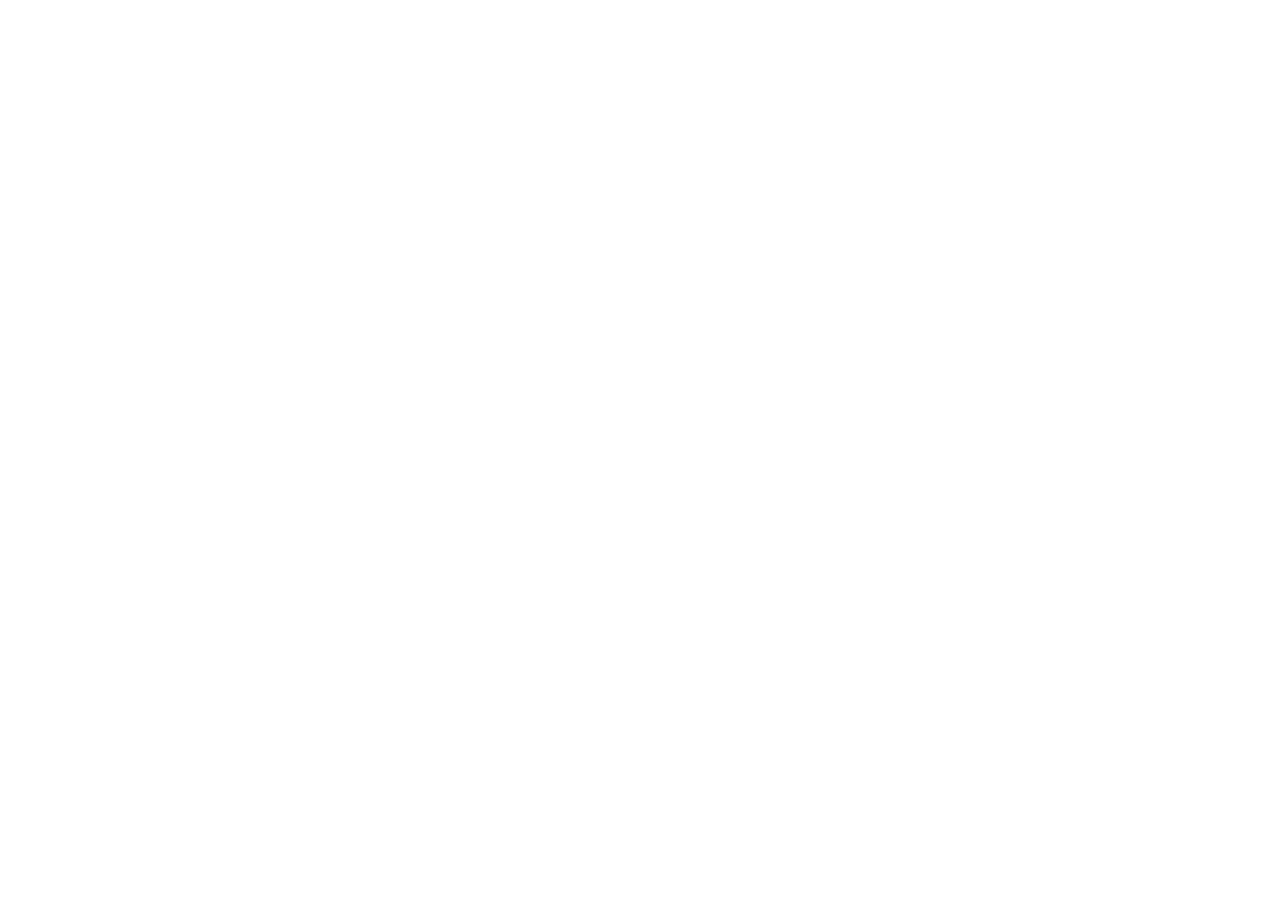
==== index.html @ 2c3f3ed2 "1commit" ====
<!DOCTYPE html>
<html lang="ru">
  <head>
    <meta charset="UTF-8" />
    <meta name="viewport" content="width=device-width, initial-scale=1.0" />
    <title>Закрывающий тег</title>
    <link rel="stylesheet" href="./fonts/fonts.css" />
    <link rel="stylesheet" href="./styles/variables.css" />
    <link rel="stylesheet" href="./styles/globals.css" />
    <link rel="stylesheet" href="./styles/style.css" />
    <link rel="stylesheet" href="./styles/animations.css" />
  </head>
  <body class="page">
    <header class="header"></header>
    <main></main>
    <script src="./scripts/like.js"></script>
  </body>
</html>
---- fonts/fonts.css ----
/* В этом файле вы импортируете все шрифты для сайта. Один из них вариативный и требует особенной настройки */
---- styles/variables.css ----
/* В этом файле будут храниться все значения переменных в исходном состоянии, а так же их изменения в зависимости от ширины устройства */
---- styles/globals.css ----
/* В этом файле уже написаны некоторые базовые стили, которые сбрасывают или преобразуют дефольное браузерное поведение.
Здесь же лежит утилитарный класс visually-hidden на случай, если нужно скрыть какой-то элемент, но оставить доступным для скринридера.
Вы можете изменять этот файл или дополнять. Но скорее всего, вам это не потребуется. */

*,
*::after,
*::before {
  box-sizing: border-box;
}

body {
  margin: 0;
}

h1,
h2,
h3,
h4,
h5,
h6,
p,
ul,
ol,
li {
  margin: 0;
  padding: 0;
}

a {
  color: inherit;
}

button,
input {
  color: currentColor;
  font-family: inherit;
  font-size: inherit;
}

ul,
ol {
  list-style: none;
}

.visually-hidden {
  position: absolute;
  inline-size: 1px;
  block-size: 1px;
  overflow: hidden;
  clip: rect(0 0 0 0);
  clip-path: inset(50%);
  white-space: nowrap;
}
---- styles/style.css ----
/* Здесь вы напишете основную часть стилей страницы.

Будьте внимательны! Для корректной работы скриптов на этом сайте нужно, чтобы в HTML некоторые классы были названы особым образом:
✦ like-icon — для svg-иконки анимированного сердца
✦ card__like-button — для кнопки Like рядом с иконкой
✦ card__icon-button — для кнопки, оборачивающей иконку
✦ card__icon-button — для кнопки, оборачивающей иконку
✦ is-liked — для обозначения состояния лайкнутой иконки в виде сердца
✦ button__text — для обозначения текстового элемента внутри кнопки

*/

.page {
  min-inline-size: 320px;
  min-block-size: 100dvb;
}
---- styles/animations.css ----
/* Опишите в этом файле все keyframes для проекта и стили анимаций иконки Like.

Будьте внимательны! Для корректной работы скриптов на этом сайте нужно, чтобы в HTML некоторые классы были названы особым образом:
✦ like-icon — для svg-иконки анимированного сердца
✦ card__like-button — для кнопки Like рядом с иконкой
✦ card__icon-button — для кнопки, оборачивающей иконку
✦ card__icon-button — для кнопки, оборачивающей иконку
✦ is-liked — для обозначения состояния лайкнутой иконки в виде сердца
✦ button__text — для обозначения текстового элемента внутри кнопки

*/
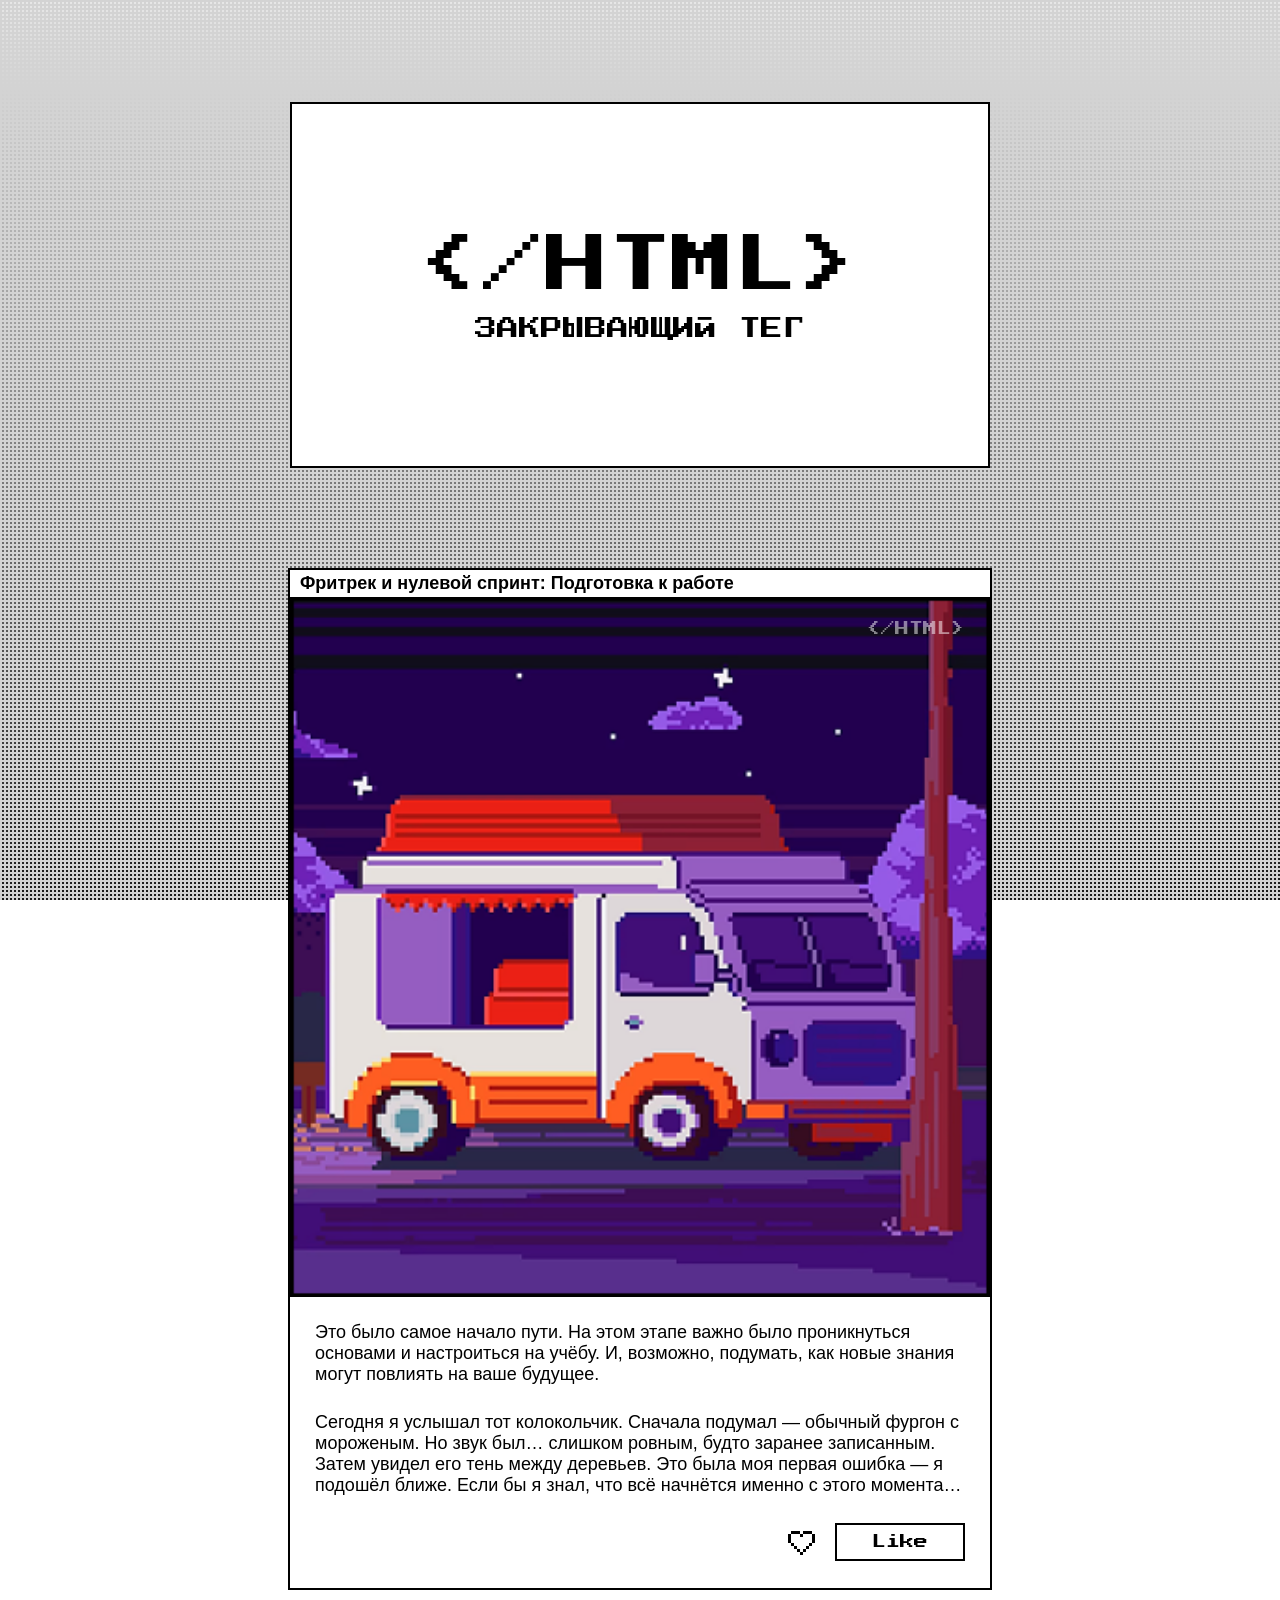
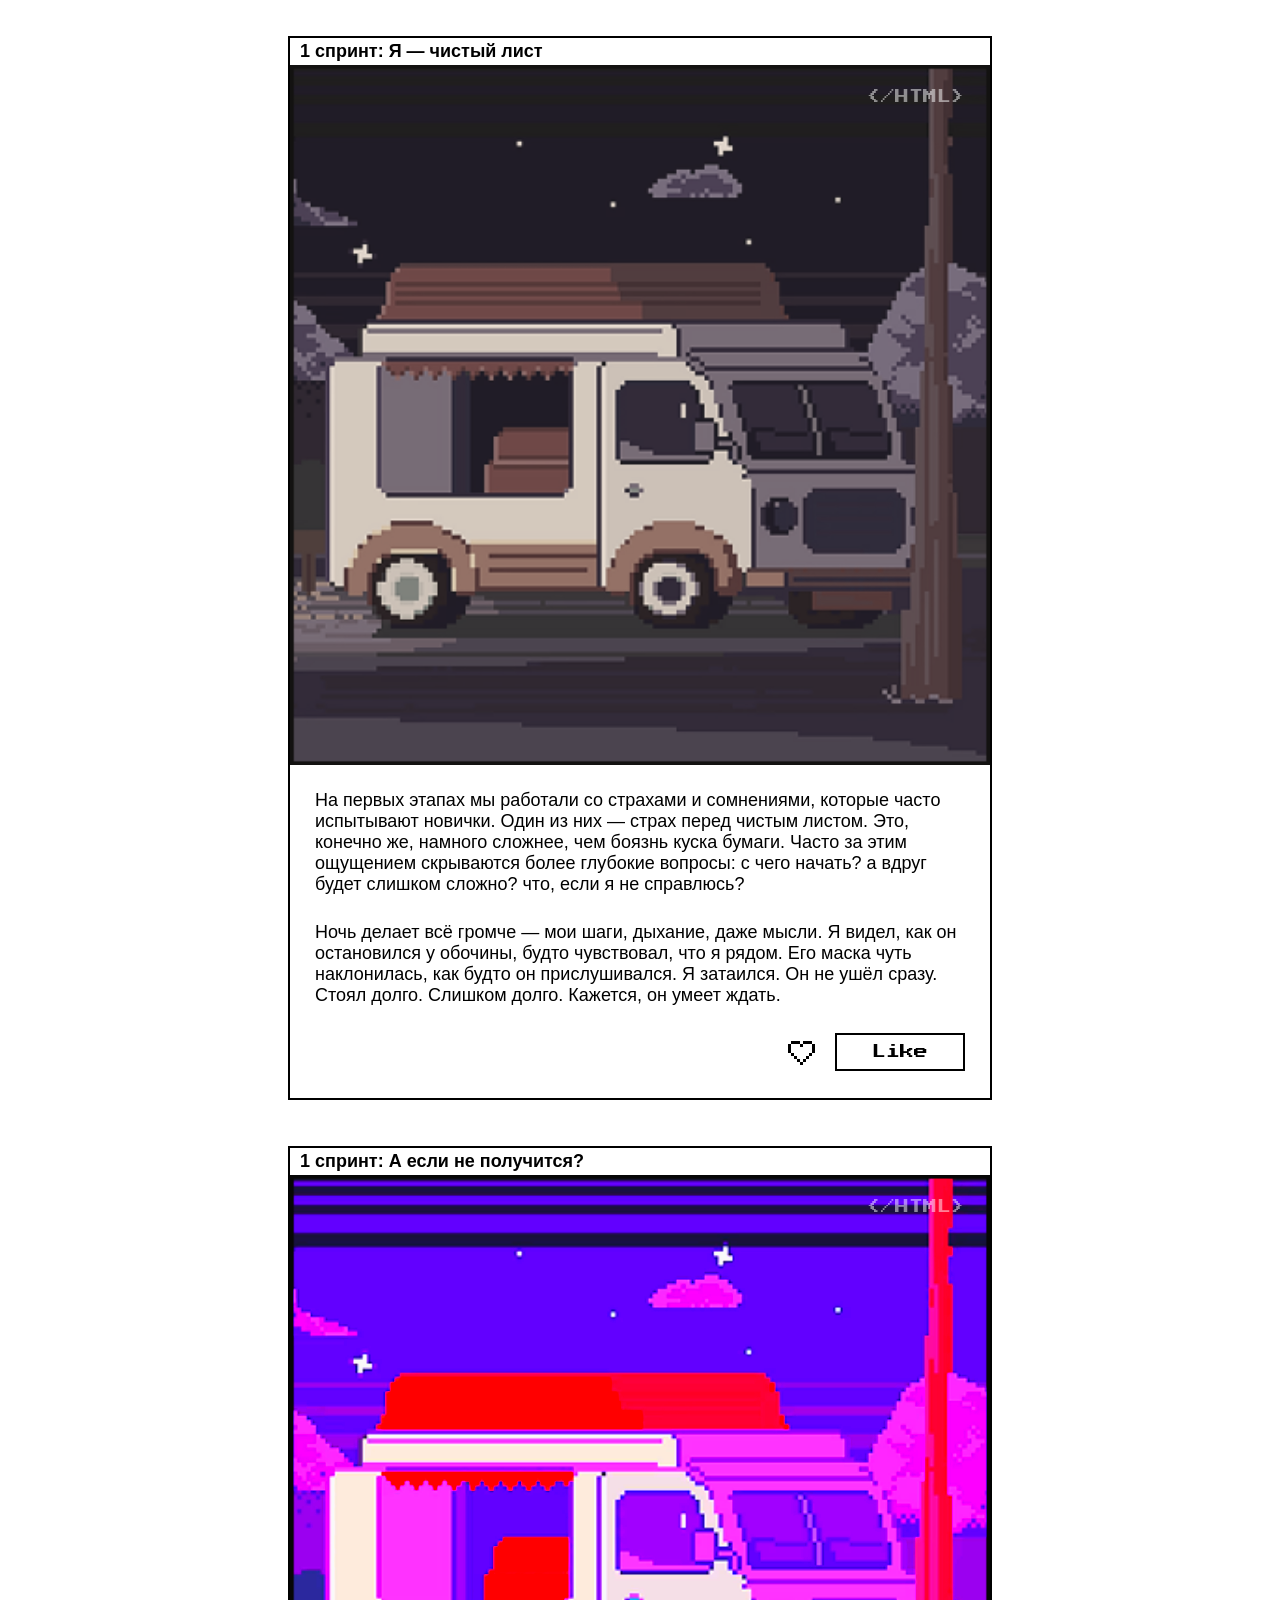
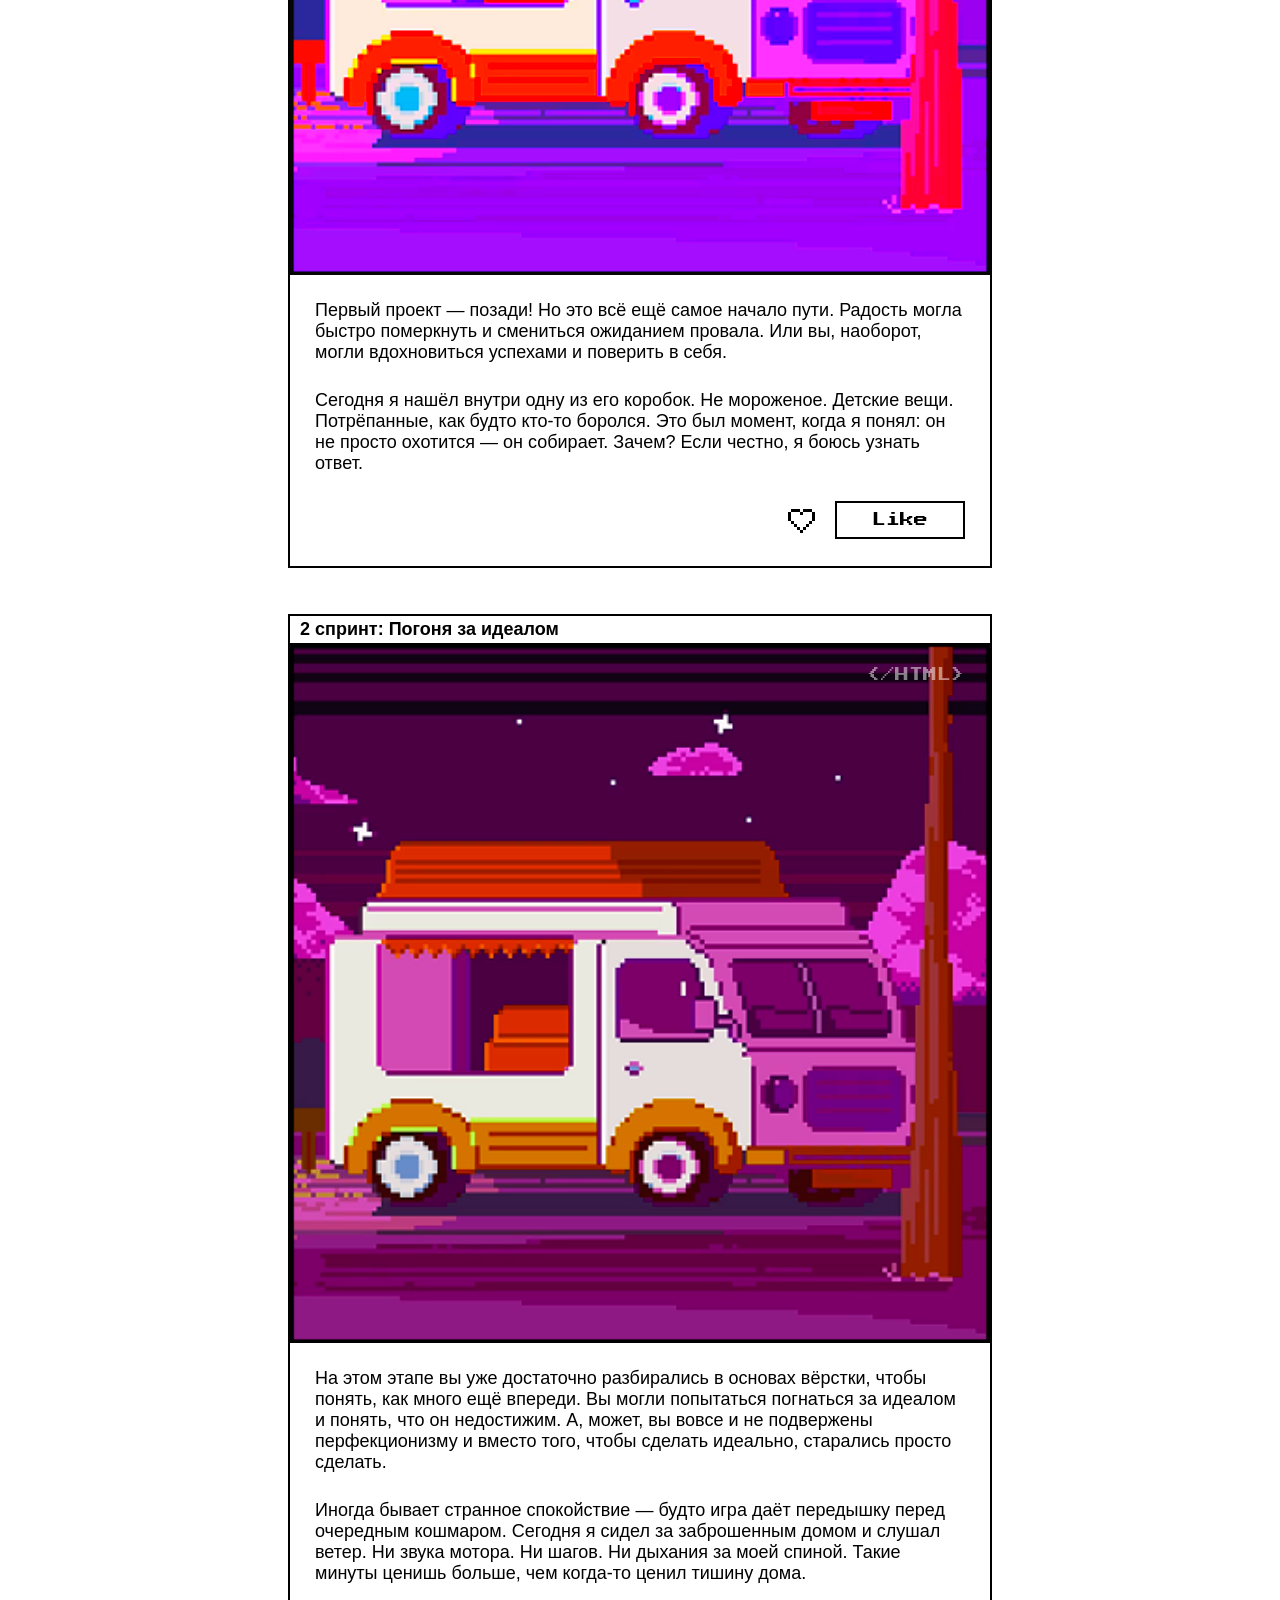
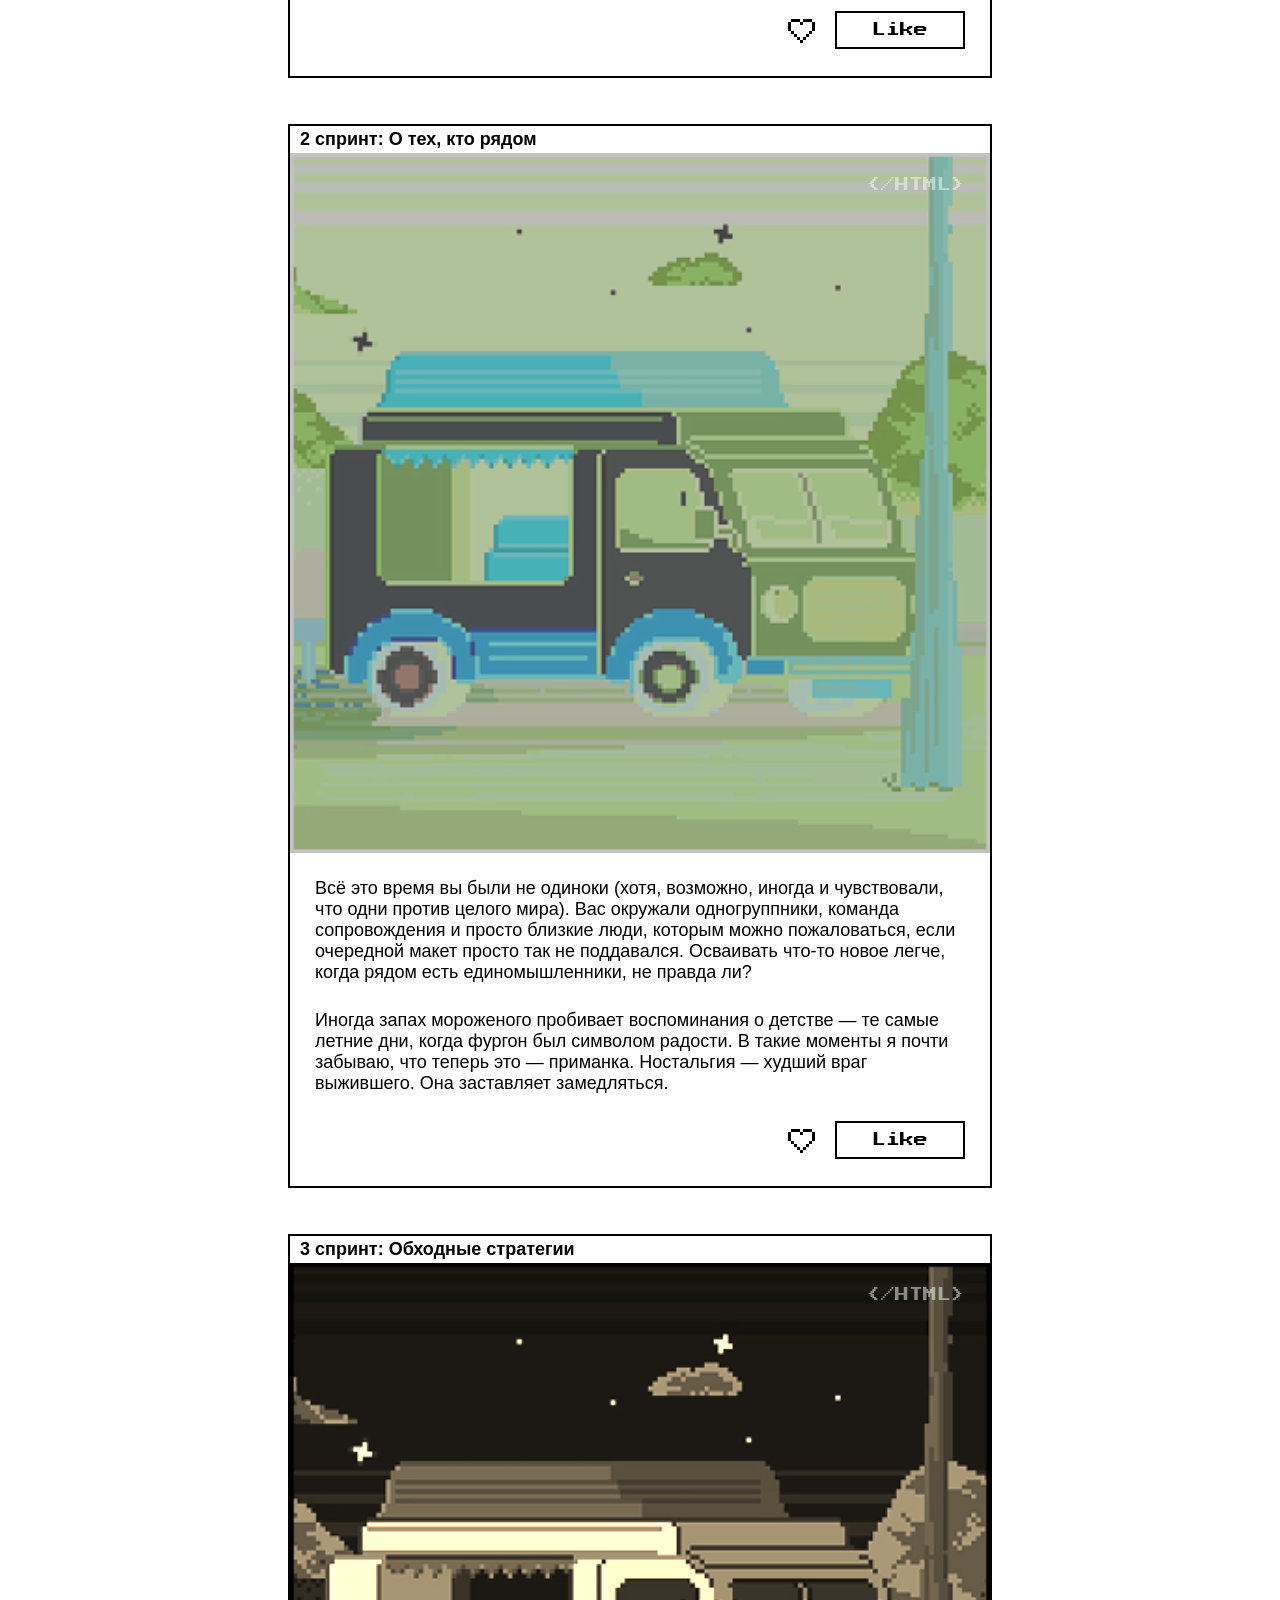
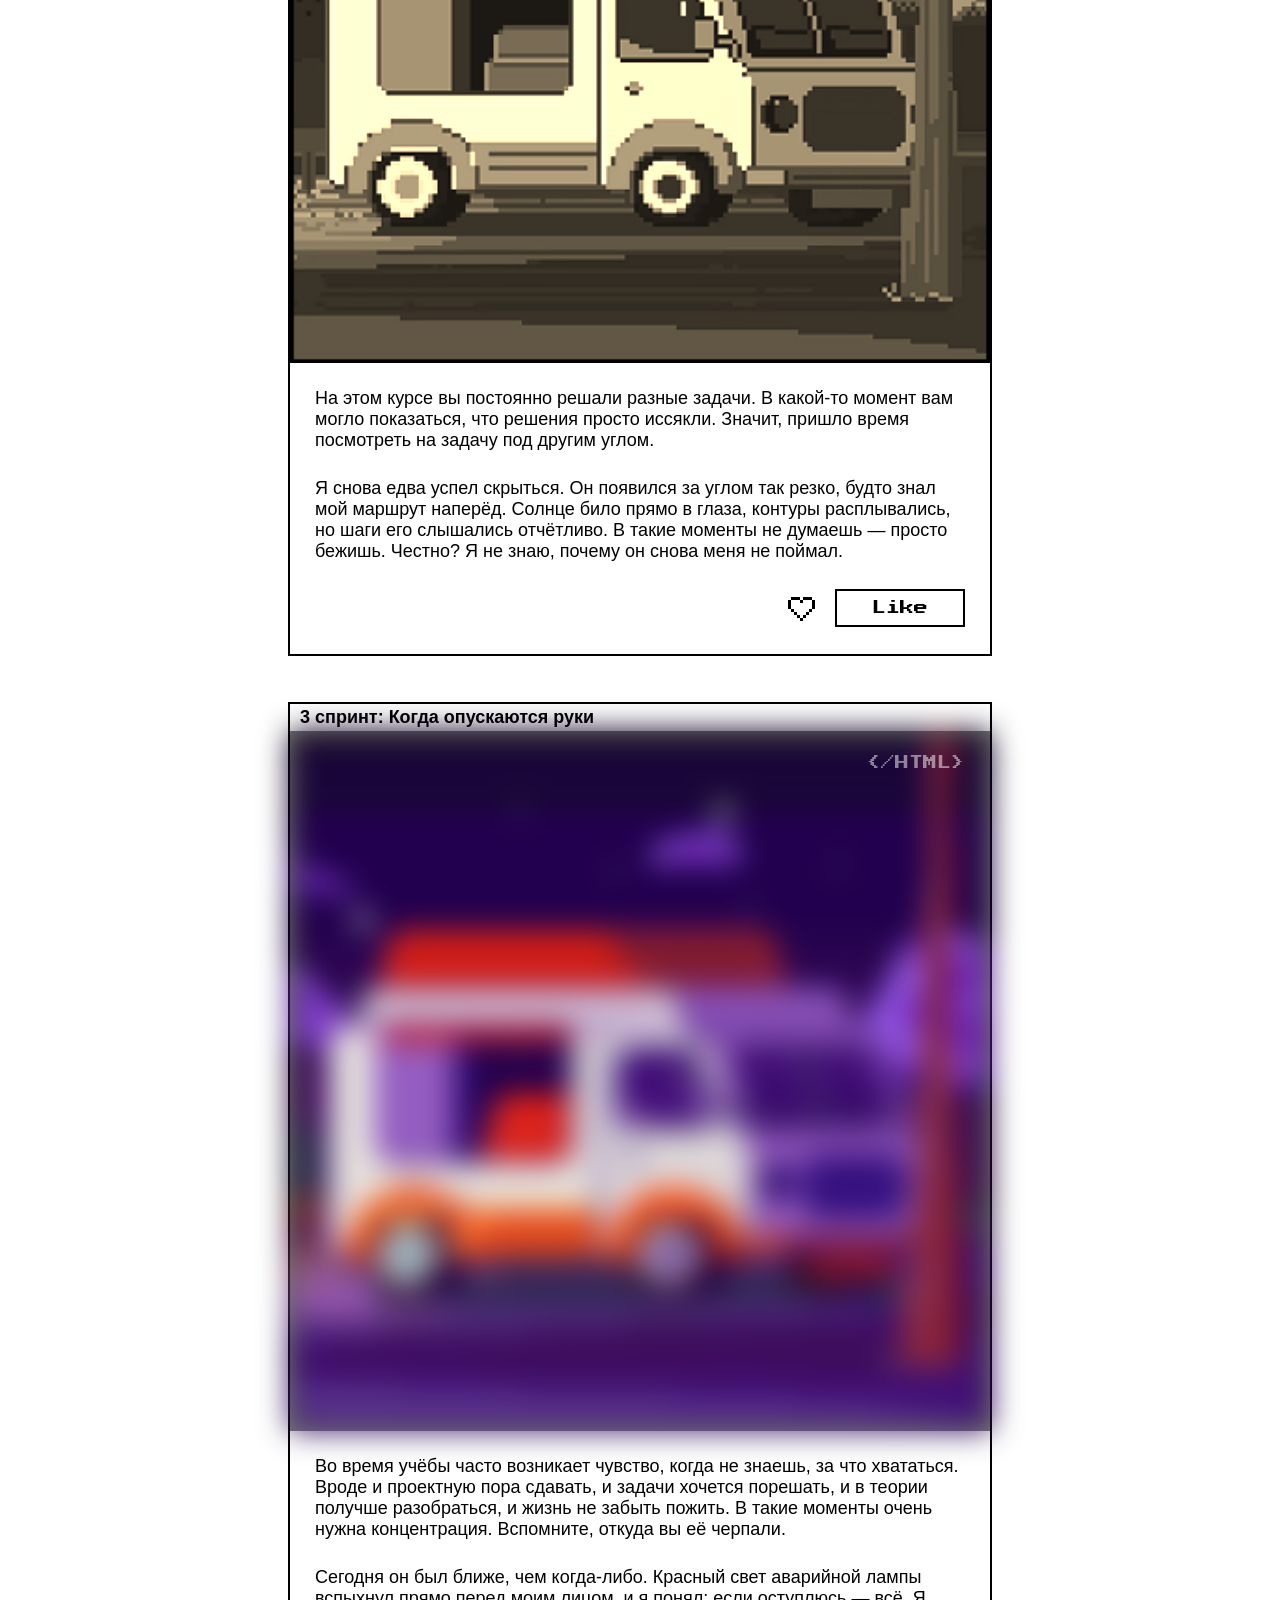
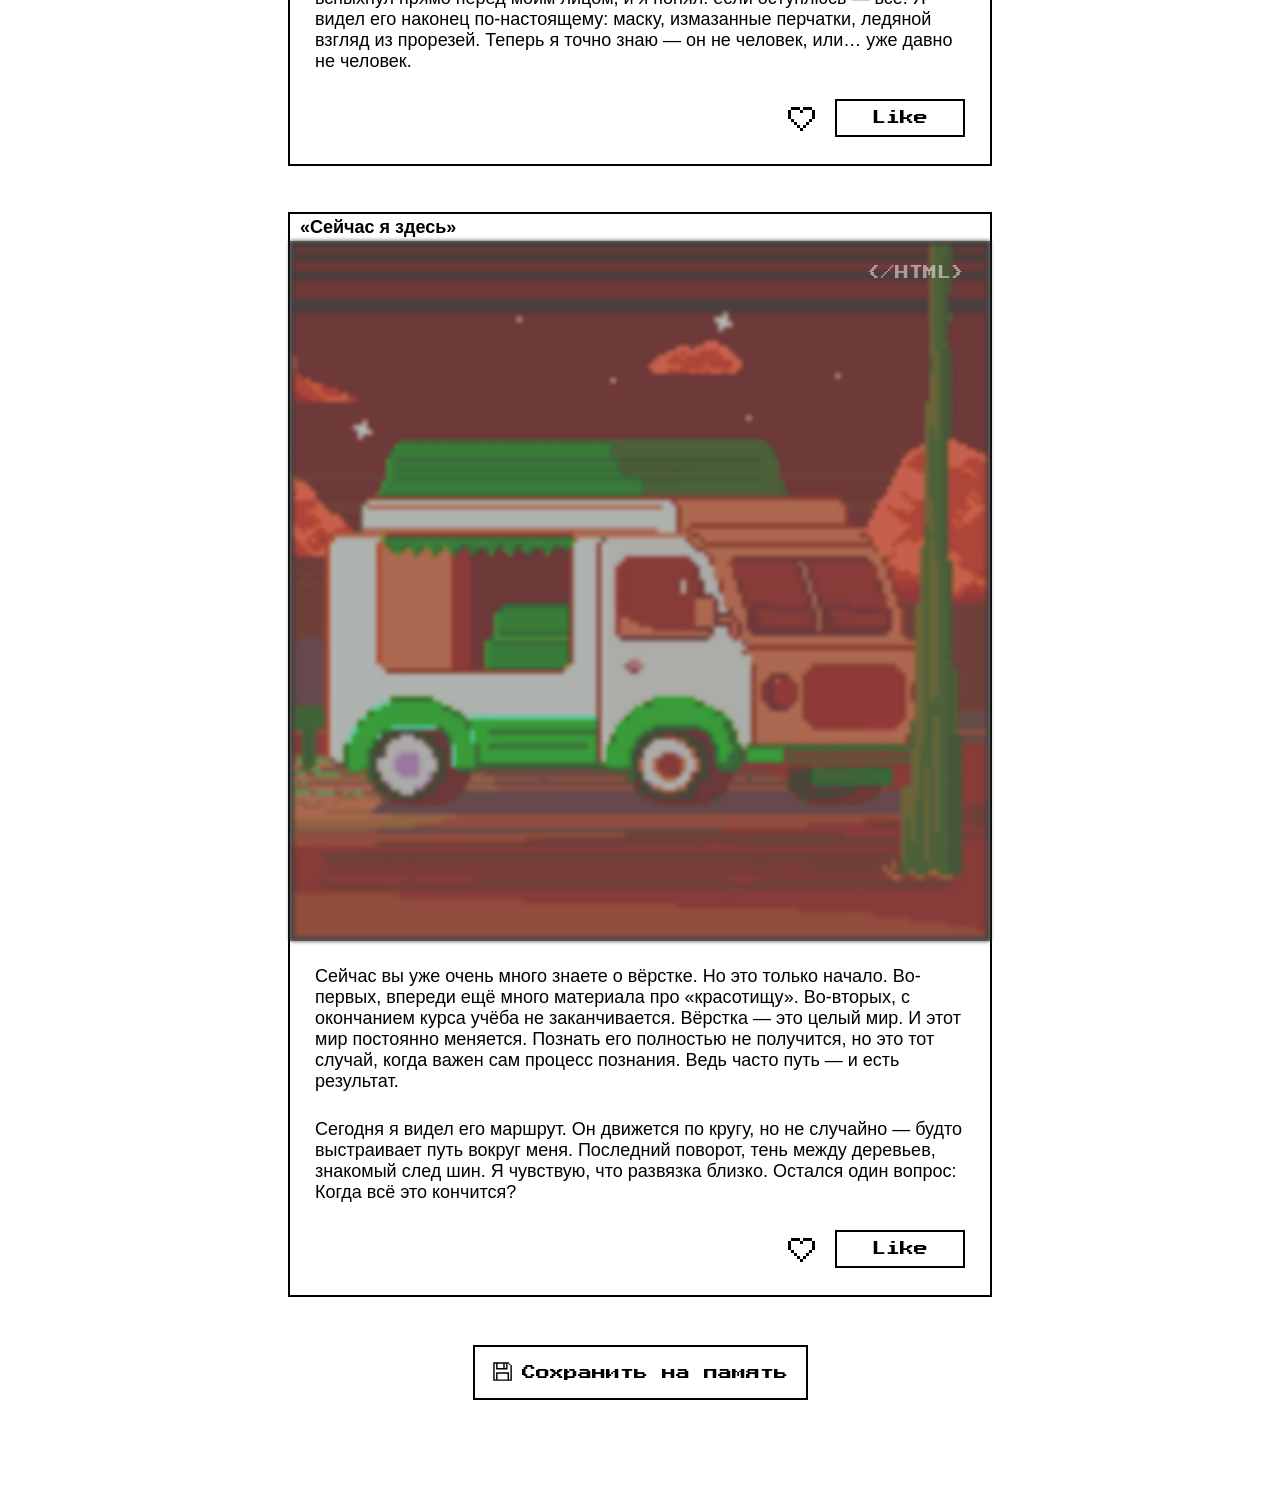
==== commit 0d2028d0: "commit1" ====
--- a/index.html
+++ b/index.html
@@ -9,10 +9,339 @@
     <link rel="stylesheet" href="./styles/globals.css" />
     <link rel="stylesheet" href="./styles/style.css" />
     <link rel="stylesheet" href="./styles/animations.css" />
+    <link rel="icon" href="./images/favicon_image.ico" sizes="any" />
+    <link rel="icon" href="./svg/favicon_image.svg" type="image/svg+xml" />
+    <link rel="mobile-icon" href="./images/favicon_image.png" />
   </head>
   <body class="page">
-    <header class="header"></header>
-    <main></main>
+    <header class="header">
+      <p class="header-logo">&lt;/html&gt;</p>
+      <p class="header-title">закрывающий тег</p>
+    </header>
+    <main>
+     <section class="zero-sprint content__section">
+        <h2 class="card-title">
+          Фритрек и нулевой спринт: Подготовка к работе
+        </h2>
+        <div class="card-image">
+          <span class="card-label">&lt;/HTML&gt;</span>
+          <img class="section__card-image" src="./images/bus.png" alt="zero_picture" loading="lazy" />
+        </div>
+        <div class="card-text">
+          <p class="section__card-paragraph">
+            Это было самое начало пути. На этом этапе важно было проникнуться
+            основами и настроиться на учёбу. И, возможно, подумать, как новые
+            знания могут повлиять на ваше будущее.
+          </p>
+          <p class="section__card-paragraph">
+            Сегодня я услышал тот колокольчик. Сначала подумал — обычный фургон с мороженым. 
+            Но звук был… слишком ровным, будто заранее записанным. Затем увидел его тень между деревьев. 
+            Это была моя первая ошибка — я подошёл ближе. Если бы я знал, что всё начнётся именно с этого момента…
+          </p>
+          <div class="button-container">
+            <button type="button" class="card__icon-button">
+            <svg class="like-icon" width="39" height="36" viewBox="0 0 39 36" fill="none" xmlns="http://www.w3.org/2000/svg">
+              <g class="heart">
+                <path class="contour" d="M12 6H9V9H12V6ZM15 6H12V9H15V6ZM9 9H6V12H9V9ZM9 12H6V15H9V12ZM9 15H6V18H9V15ZM18 6H15V9H18V6ZM12 18H9V21H12V18ZM15 21H12V24H15V21ZM18 24H15V27H18V24ZM27 6H30V9H27V6ZM24 6H27V9H24V6ZM30 9H33V12H30V9ZM30 12H33V15H30V12ZM30 15H33V18H30V15ZM21 6H24V9H21V6ZM27 18H30V21H27V18ZM24 21H27V24H24V21ZM21 24H24V27H21V24ZM21 27H18V30H21V27ZM21 9H18V12H21V9Z" fill="black"/>
+                <path class="main-body" d="M12 9H9V12H12V9ZM15 12H12V15H15V12ZM18 9H15V12H18V9ZM12 15H9V18H12V15ZM15 15H12V18H15V15ZM15 18H12V21H15V18ZM18 12H15V15H18V12ZM18 21H15V24H18V21ZM18 18H15V21H18V18ZM27 9H30V12H27V9ZM24 9H27V12H24V9ZM27 12H30V15H27V12ZM24 12H27V15H24V12ZM21 9H24V12H21V9ZM27 15H30V18H27V15ZM24 15H27V18H24V15ZM24 18H27V21H24V18ZM21 12H24V15H21V12ZM21 21H24V24H21V21ZM21 18H24V21H21V18ZM21 21H18V24H21V21ZM21 24H18V27H21V24Z" fill="#FF0000"/>
+                <path class="core" d="M18 15H15V18H18V15ZM21 15H24V18H21V15ZM21 15H18V18H21V15ZM21 12H18V15H21V12ZM21 18H18V21H21V18Z" fill="white"/>
+              </g>
+              <path class="sparks" d="M36 13H39V16H36V13ZM27 27H30V30H27V27ZM18 33H21V36H18V33ZM9 27H12V30H9V27ZM24 0H27V3H24V0ZM33 3H36V6H33V3ZM3 3H6V6H3V3ZM12 0H15V3H12V0ZM0 13H3V16H0V13Z" fill="#FF0000"/>
+            </svg>
+            </button>
+            <button type="button" class="card__like-button animated-button">
+              <span class="button__text">Like</span>
+            </button>
+          </div>
+        </div>
+      </section>
+
+      <section class="one-sprint content__section">
+        <h2 class="card-title">
+          1 спринт: Я — чистый лист
+        </h2>
+        <div class="card-image">
+          <span class="card-label">&lt;/HTML&gt;</span>
+          <img class="section__card-image first-picture" src="./images/bus.png" alt="zero_picture" loading="lazy" />
+        </div>
+        <div class="card-text">
+          <p class="section__card-paragraph">
+            На первых этапах мы работали со страхами и сомнениями, которые часто испытывают новички.
+            Один из них — страх перед чистым листом. Это, конечно же, намного сложнее, чем боязнь куска бумаги. 
+            Часто за этим ощущением скрываются более глубокие вопросы: с чего начать? а вдруг будет слишком сложно? что, 
+            если я не справлюсь?
+          </p>
+          <p class="section__card-paragraph">
+            Ночь делает всё громче — мои шаги, дыхание, даже мысли. Я видел, как он остановился у обочины, 
+            будто чувствовал, что я рядом. Его маска чуть наклонилась, как будто он прислушивался. Я затаился. 
+            Он не ушёл сразу. Стоял долго. Слишком долго. Кажется, он умеет ждать.
+          </p>
+          <div class="button-container">
+            <button type="button" class="card__icon-button">
+            <svg class="like-icon" width="39" height="36" viewBox="0 0 39 36" fill="none" xmlns="http://www.w3.org/2000/svg">
+              <g class="heart">
+                <path class="contour" d="M12 6H9V9H12V6ZM15 6H12V9H15V6ZM9 9H6V12H9V9ZM9 12H6V15H9V12ZM9 15H6V18H9V15ZM18 6H15V9H18V6ZM12 18H9V21H12V18ZM15 21H12V24H15V21ZM18 24H15V27H18V24ZM27 6H30V9H27V6ZM24 6H27V9H24V6ZM30 9H33V12H30V9ZM30 12H33V15H30V12ZM30 15H33V18H30V15ZM21 6H24V9H21V6ZM27 18H30V21H27V18ZM24 21H27V24H24V21ZM21 24H24V27H21V24ZM21 27H18V30H21V27ZM21 9H18V12H21V9Z" fill="black"/>
+                <path class="main-body" d="M12 9H9V12H12V9ZM15 12H12V15H15V12ZM18 9H15V12H18V9ZM12 15H9V18H12V15ZM15 15H12V18H15V15ZM15 18H12V21H15V18ZM18 12H15V15H18V12ZM18 21H15V24H18V21ZM18 18H15V21H18V18ZM27 9H30V12H27V9ZM24 9H27V12H24V9ZM27 12H30V15H27V12ZM24 12H27V15H24V12ZM21 9H24V12H21V9ZM27 15H30V18H27V15ZM24 15H27V18H24V15ZM24 18H27V21H24V18ZM21 12H24V15H21V12ZM21 21H24V24H21V21ZM21 18H24V21H21V18ZM21 21H18V24H21V21ZM21 24H18V27H21V24Z" fill="#FF0000"/>
+                <path class="core" d="M18 15H15V18H18V15ZM21 15H24V18H21V15ZM21 15H18V18H21V15ZM21 12H18V15H21V12ZM21 18H18V21H21V18Z" fill="white"/>
+              </g>
+              <path class="sparks" d="M36 13H39V16H36V13ZM27 27H30V30H27V27ZM18 33H21V36H18V33ZM9 27H12V30H9V27ZM24 0H27V3H24V0ZM33 3H36V6H33V3ZM3 3H6V6H3V3ZM12 0H15V3H12V0ZM0 13H3V16H0V13Z" fill="#FF0000"/>
+            </svg>
+            </button>
+            <button type="button" class="card__like-button animated-button">
+              <span class="button__text">Like</span>
+            </button>
+          </div>
+        </div>
+      </section>
+
+      <section class="two-sprint content__section">
+        <h2 class="card-title">
+          1 спринт: А если не получится?
+        </h2>
+        <div class="card-image">
+          <span class="card-label">&lt;/HTML&gt;</span>
+          <img class="section__card-image second-picture" src="./images/bus.png" alt="zero_picture" loading="lazy" />
+        </div>
+        <div class="card-text">
+          <p class="section__card-paragraph">
+            Первый проект — позади! Но это всё ещё самое начало пути. Радость могла быстро померкнуть 
+            и смениться ожиданием провала. Или вы, наоборот, могли вдохновиться успехами и поверить в себя.
+          </p>
+          <p class="section__card-paragraph">
+            Сегодня я нашёл внутри одну из его коробок. Не мороженое. Детские вещи. 
+            Потрёпанные, как будто кто-то боролся. Это был момент, когда я понял: он не просто охотится — он собирает. 
+            Зачем? Если честно, я боюсь узнать ответ.
+          </p>
+          <div class="button-container">
+            <button type="button" class="card__icon-button">
+            <svg class="like-icon" width="39" height="36" viewBox="0 0 39 36" fill="none" xmlns="http://www.w3.org/2000/svg">
+              <g class="heart">
+                <path class="contour" d="M12 6H9V9H12V6ZM15 6H12V9H15V6ZM9 9H6V12H9V9ZM9 12H6V15H9V12ZM9 15H6V18H9V15ZM18 6H15V9H18V6ZM12 18H9V21H12V18ZM15 21H12V24H15V21ZM18 24H15V27H18V24ZM27 6H30V9H27V6ZM24 6H27V9H24V6ZM30 9H33V12H30V9ZM30 12H33V15H30V12ZM30 15H33V18H30V15ZM21 6H24V9H21V6ZM27 18H30V21H27V18ZM24 21H27V24H24V21ZM21 24H24V27H21V24ZM21 27H18V30H21V27ZM21 9H18V12H21V9Z" fill="black"/>
+                <path class="main-body" d="M12 9H9V12H12V9ZM15 12H12V15H15V12ZM18 9H15V12H18V9ZM12 15H9V18H12V15ZM15 15H12V18H15V15ZM15 18H12V21H15V18ZM18 12H15V15H18V12ZM18 21H15V24H18V21ZM18 18H15V21H18V18ZM27 9H30V12H27V9ZM24 9H27V12H24V9ZM27 12H30V15H27V12ZM24 12H27V15H24V12ZM21 9H24V12H21V9ZM27 15H30V18H27V15ZM24 15H27V18H24V15ZM24 18H27V21H24V18ZM21 12H24V15H21V12ZM21 21H24V24H21V21ZM21 18H24V21H21V18ZM21 21H18V24H21V21ZM21 24H18V27H21V24Z" fill="#FF0000"/>
+                <path class="core" d="M18 15H15V18H18V15ZM21 15H24V18H21V15ZM21 15H18V18H21V15ZM21 12H18V15H21V12ZM21 18H18V21H21V18Z" fill="white"/>
+              </g>
+              <path class="sparks" d="M36 13H39V16H36V13ZM27 27H30V30H27V27ZM18 33H21V36H18V33ZM9 27H12V30H9V27ZM24 0H27V3H24V0ZM33 3H36V6H33V3ZM3 3H6V6H3V3ZM12 0H15V3H12V0ZM0 13H3V16H0V13Z" fill="#FF0000"/>
+            </svg>
+            </button>
+            <button type="button" class="card__like-button animated-button">
+              <span class="button__text">Like</span>
+            </button>
+          </div>
+        </div>
+      </section>
+
+      <section class="three-sprint content__section">
+        <h2 class="card-title">
+          2 спринт: Погоня за идеалом
+        </h2>
+        <div class="card-image">
+          <span class="card-label">&lt;/HTML&gt;</span>
+          <img class="section__card-image third-picture" src="./images/bus.png" alt="zero_picture" loading="lazy" />
+        </div>
+        <div class="card-text">
+          <p class="section__card-paragraph">
+            На этом этапе вы уже достаточно разбирались в основах вёрстки, чтобы понять, как много ещё впереди. 
+            Вы могли попытаться погнаться за идеалом и понять, что он недостижим. А, может, вы вовсе и не подвержены 
+            перфекционизму и вместо того, чтобы сделать идеально, старались просто сделать.
+          </p>
+          <p class="section__card-paragraph">
+            Иногда бывает странное спокойствие — будто игра даёт передышку перед очередным кошмаром. 
+            Сегодня я сидел за заброшенным домом и слушал ветер. Ни звука мотора. Ни шагов. Ни дыхания за моей спиной. 
+            Такие минуты ценишь больше, чем когда-то ценил тишину дома.
+          </p>
+          <div class="button-container">
+            <button type="button" class="card__icon-button">
+            <svg class="like-icon" width="39" height="36" viewBox="0 0 39 36" fill="none" xmlns="http://www.w3.org/2000/svg">
+              <g class="heart">
+                <path class="contour" d="M12 6H9V9H12V6ZM15 6H12V9H15V6ZM9 9H6V12H9V9ZM9 12H6V15H9V12ZM9 15H6V18H9V15ZM18 6H15V9H18V6ZM12 18H9V21H12V18ZM15 21H12V24H15V21ZM18 24H15V27H18V24ZM27 6H30V9H27V6ZM24 6H27V9H24V6ZM30 9H33V12H30V9ZM30 12H33V15H30V12ZM30 15H33V18H30V15ZM21 6H24V9H21V6ZM27 18H30V21H27V18ZM24 21H27V24H24V21ZM21 24H24V27H21V24ZM21 27H18V30H21V27ZM21 9H18V12H21V9Z" fill="black"/>
+                <path class="main-body" d="M12 9H9V12H12V9ZM15 12H12V15H15V12ZM18 9H15V12H18V9ZM12 15H9V18H12V15ZM15 15H12V18H15V15ZM15 18H12V21H15V18ZM18 12H15V15H18V12ZM18 21H15V24H18V21ZM18 18H15V21H18V18ZM27 9H30V12H27V9ZM24 9H27V12H24V9ZM27 12H30V15H27V12ZM24 12H27V15H24V12ZM21 9H24V12H21V9ZM27 15H30V18H27V15ZM24 15H27V18H24V15ZM24 18H27V21H24V18ZM21 12H24V15H21V12ZM21 21H24V24H21V21ZM21 18H24V21H21V18ZM21 21H18V24H21V21ZM21 24H18V27H21V24Z" fill="#FF0000"/>
+                <path class="core" d="M18 15H15V18H18V15ZM21 15H24V18H21V15ZM21 15H18V18H21V15ZM21 12H18V15H21V12ZM21 18H18V21H21V18Z" fill="white"/>
+              </g>
+              <path class="sparks" d="M36 13H39V16H36V13ZM27 27H30V30H27V27ZM18 33H21V36H18V33ZM9 27H12V30H9V27ZM24 0H27V3H24V0ZM33 3H36V6H33V3ZM3 3H6V6H3V3ZM12 0H15V3H12V0ZM0 13H3V16H0V13Z" fill="#FF0000"/>
+            </svg>
+            </button>
+            <button type="button" class="card__like-button animated-button">
+              <span class="button__text">Like</span>
+            </button>
+          </div>
+        </div>
+      </section>
+
+      <section class="four-sprint content__section">
+        <h2 class="card-title">
+          2 спринт: О тех, кто рядом
+        </h2>
+        <div class="card-image">
+          <span class="card-label">&lt;/HTML&gt;</span>
+          <img class="section__card-image fourth-picture" src="./images/bus.png" alt="zero_picture" loading="lazy" />
+        </div>
+        <div class="card-text">
+          <p class="section__card-paragraph">
+            Всё это время вы были не одиноки (хотя, возможно, иногда и чувствовали, что одни против целого мира). 
+            Вас окружали одногруппники, команда сопровождения и просто близкие люди, которым можно пожаловаться, 
+            если очередной макет просто так не поддавался. Осваивать что-то новое легче, когда рядом есть 
+            единомышленники, не правда ли?
+          </p>
+          <p class="section__card-paragraph">
+            Иногда запах мороженого пробивает воспоминания о детстве — те самые летние дни, когда фургон 
+            был символом радости. В такие моменты я почти забываю, что теперь это — приманка. Ностальгия — худший 
+            враг выжившего. Она заставляет замедляться.
+          </p>
+          <div class="button-container">
+            <button type="button" class="card__icon-button">
+            <svg class="like-icon" width="39" height="36" viewBox="0 0 39 36" fill="none" xmlns="http://www.w3.org/2000/svg">
+              <g class="heart">
+                <path class="contour" d="M12 6H9V9H12V6ZM15 6H12V9H15V6ZM9 9H6V12H9V9ZM9 12H6V15H9V12ZM9 15H6V18H9V15ZM18 6H15V9H18V6ZM12 18H9V21H12V18ZM15 21H12V24H15V21ZM18 24H15V27H18V24ZM27 6H30V9H27V6ZM24 6H27V9H24V6ZM30 9H33V12H30V9ZM30 12H33V15H30V12ZM30 15H33V18H30V15ZM21 6H24V9H21V6ZM27 18H30V21H27V18ZM24 21H27V24H24V21ZM21 24H24V27H21V24ZM21 27H18V30H21V27ZM21 9H18V12H21V9Z" fill="black"/>
+                <path class="main-body" d="M12 9H9V12H12V9ZM15 12H12V15H15V12ZM18 9H15V12H18V9ZM12 15H9V18H12V15ZM15 15H12V18H15V15ZM15 18H12V21H15V18ZM18 12H15V15H18V12ZM18 21H15V24H18V21ZM18 18H15V21H18V18ZM27 9H30V12H27V9ZM24 9H27V12H24V9ZM27 12H30V15H27V12ZM24 12H27V15H24V12ZM21 9H24V12H21V9ZM27 15H30V18H27V15ZM24 15H27V18H24V15ZM24 18H27V21H24V18ZM21 12H24V15H21V12ZM21 21H24V24H21V21ZM21 18H24V21H21V18ZM21 21H18V24H21V21ZM21 24H18V27H21V24Z" fill="#FF0000"/>
+                <path class="core" d="M18 15H15V18H18V15ZM21 15H24V18H21V15ZM21 15H18V18H21V15ZM21 12H18V15H21V12ZM21 18H18V21H21V18Z" fill="white"/>
+              </g>
+              <path class="sparks" d="M36 13H39V16H36V13ZM27 27H30V30H27V27ZM18 33H21V36H18V33ZM9 27H12V30H9V27ZM24 0H27V3H24V0ZM33 3H36V6H33V3ZM3 3H6V6H3V3ZM12 0H15V3H12V0ZM0 13H3V16H0V13Z" fill="#FF0000"/>
+            </svg>
+            </button>
+            <button type="button" class="card__like-button animated-button">
+              <span class="button__text">Like</span>
+            </button>
+          </div>
+        </div>
+      </section>
+
+      <section class="five-sprint content__section">
+        <h2 class="card-title">
+          3 спринт: Обходные стратегии
+        </h2>
+        <div class="card-image">
+          <span class="card-label">&lt;/HTML&gt;</span>
+          <img class="section__card-image fifth-picture" src="./images/bus.png" alt="zero_picture" loading="lazy" />
+        </div>
+        <div class="card-text">
+          <p class="section__card-paragraph">
+            На этом курсе вы постоянно решали разные задачи. 
+            В какой-то момент вам могло показаться, что решения просто иссякли. 
+            Значит, пришло время посмотреть на задачу под другим углом.
+          </p>
+          <p class="section__card-paragraph">
+            Я снова едва успел скрыться. Он появился за углом так резко, будто знал мой маршрут наперёд. 
+            Солнце било прямо в глаза, контуры расплывались, но шаги его слышались отчётливо. В такие моменты не думаешь — 
+            просто бежишь. 
+            Честно? Я не знаю, почему он снова меня не поймал.
+          </p>
+          <div class="button-container">
+            <button type="button" class="card__icon-button">
+            <svg class="like-icon" width="39" height="36" viewBox="0 0 39 36" fill="none" xmlns="http://www.w3.org/2000/svg">
+              <g class="heart">
+                <path class="contour" d="M12 6H9V9H12V6ZM15 6H12V9H15V6ZM9 9H6V12H9V9ZM9 12H6V15H9V12ZM9 15H6V18H9V15ZM18 6H15V9H18V6ZM12 18H9V21H12V18ZM15 21H12V24H15V21ZM18 24H15V27H18V24ZM27 6H30V9H27V6ZM24 6H27V9H24V6ZM30 9H33V12H30V9ZM30 12H33V15H30V12ZM30 15H33V18H30V15ZM21 6H24V9H21V6ZM27 18H30V21H27V18ZM24 21H27V24H24V21ZM21 24H24V27H21V24ZM21 27H18V30H21V27ZM21 9H18V12H21V9Z" fill="black"/>
+                <path class="main-body" d="M12 9H9V12H12V9ZM15 12H12V15H15V12ZM18 9H15V12H18V9ZM12 15H9V18H12V15ZM15 15H12V18H15V15ZM15 18H12V21H15V18ZM18 12H15V15H18V12ZM18 21H15V24H18V21ZM18 18H15V21H18V18ZM27 9H30V12H27V9ZM24 9H27V12H24V9ZM27 12H30V15H27V12ZM24 12H27V15H24V12ZM21 9H24V12H21V9ZM27 15H30V18H27V15ZM24 15H27V18H24V15ZM24 18H27V21H24V18ZM21 12H24V15H21V12ZM21 21H24V24H21V21ZM21 18H24V21H21V18ZM21 21H18V24H21V21ZM21 24H18V27H21V24Z" fill="#FF0000"/>
+                <path class="core" d="M18 15H15V18H18V15ZM21 15H24V18H21V15ZM21 15H18V18H21V15ZM21 12H18V15H21V12ZM21 18H18V21H21V18Z" fill="white"/>
+              </g>
+              <path class="sparks" d="M36 13H39V16H36V13ZM27 27H30V30H27V27ZM18 33H21V36H18V33ZM9 27H12V30H9V27ZM24 0H27V3H24V0ZM33 3H36V6H33V3ZM3 3H6V6H3V3ZM12 0H15V3H12V0ZM0 13H3V16H0V13Z" fill="#FF0000"/>
+            </svg>
+            </button>
+            <button type="button" class="card__like-button animated-button">
+              <span class="button__text">Like</span>
+            </button>
+          </div>
+        </div>
+      </section>
+
+      <section class="six-sprint content__section">
+        <h2 class="card-title">
+          3 спринт: Когда опускаются руки
+        </h2>
+        <div class="card-image">
+          <span class="card-label">&lt;/HTML&gt;</span>
+          <img class="section__card-image sixth-picture" src="./images/bus.png" alt="zero_picture" loading="lazy" />
+        </div>
+        <div class="card-text">
+          <p class="section__card-paragraph">
+            Во время учёбы часто возникает чувство, когда не знаешь, за что хвататься. 
+            Вроде и проектную пора сдавать, и задачи хочется порешать, и в теории получше разобраться, и жизнь не 
+            забыть пожить. В такие моменты очень нужна концентрация. Вспомните, откуда вы её черпали.
+          </p>
+          <p class="section__card-paragraph">
+            Сегодня он был ближе, чем когда-либо. Красный свет аварийной лампы вспыхнул прямо перед моим лицом, 
+            и я понял: если оступлюсь — всё. Я видел его наконец по-настоящему: маску, измазанные перчатки, ледяной взгляд 
+            из прорезей. 
+            Теперь я точно знаю — он не человек, или… уже давно не человек.
+          </p>
+          <div class="button-container">
+            <button type="button" class="card__icon-button">
+            <svg class="like-icon" width="39" height="36" viewBox="0 0 39 36" fill="none" xmlns="http://www.w3.org/2000/svg">
+              <g class="heart">
+                <path class="contour" d="M12 6H9V9H12V6ZM15 6H12V9H15V6ZM9 9H6V12H9V9ZM9 12H6V15H9V12ZM9 15H6V18H9V15ZM18 6H15V9H18V6ZM12 18H9V21H12V18ZM15 21H12V24H15V21ZM18 24H15V27H18V24ZM27 6H30V9H27V6ZM24 6H27V9H24V6ZM30 9H33V12H30V9ZM30 12H33V15H30V12ZM30 15H33V18H30V15ZM21 6H24V9H21V6ZM27 18H30V21H27V18ZM24 21H27V24H24V21ZM21 24H24V27H21V24ZM21 27H18V30H21V27ZM21 9H18V12H21V9Z" fill="black"/>
+                <path class="main-body" d="M12 9H9V12H12V9ZM15 12H12V15H15V12ZM18 9H15V12H18V9ZM12 15H9V18H12V15ZM15 15H12V18H15V15ZM15 18H12V21H15V18ZM18 12H15V15H18V12ZM18 21H15V24H18V21ZM18 18H15V21H18V18ZM27 9H30V12H27V9ZM24 9H27V12H24V9ZM27 12H30V15H27V12ZM24 12H27V15H24V12ZM21 9H24V12H21V9ZM27 15H30V18H27V15ZM24 15H27V18H24V15ZM24 18H27V21H24V18ZM21 12H24V15H21V12ZM21 21H24V24H21V21ZM21 18H24V21H21V18ZM21 21H18V24H21V21ZM21 24H18V27H21V24Z" fill="#FF0000"/>
+                <path class="core" d="M18 15H15V18H18V15ZM21 15H24V18H21V15ZM21 15H18V18H21V15ZM21 12H18V15H21V12ZM21 18H18V21H21V18Z" fill="white"/>
+              </g>
+              <path class="sparks" d="M36 13H39V16H36V13ZM27 27H30V30H27V27ZM18 33H21V36H18V33ZM9 27H12V30H9V27ZM24 0H27V3H24V0ZM33 3H36V6H33V3ZM3 3H6V6H3V3ZM12 0H15V3H12V0ZM0 13H3V16H0V13Z" fill="#FF0000"/>
+            </svg>
+            </button>
+            <button type="button" class="card__like-button animated-button">
+              <span class="button__text">Like</span>
+            </button>
+          </div>
+        </div>
+      </section>
+
+      <section class="seven-sprint content__section">
+        <h2 class="card-title">
+          «Сейчас я здесь»
+        </h2>
+        <div class="card-image">
+          <span class="card-label">&lt;/HTML&gt;</span>
+          <img class="section__card-image seventh-picture" src="./images/bus.png" alt="zero_picture" loading="lazy" />
+        </div>
+        <div class="card-text">
+          <p class="section__card-paragraph">
+            Сейчас вы уже очень много знаете о вёрстке. Но это только начало. 
+            Во-первых, впереди ещё много материала про «красотищу». Во-вторых, с окончанием курса учёба не 
+            заканчивается. Вёрстка — это целый мир. И этот мир постоянно меняется. Познать его полностью не получится, 
+            но это тот случай, когда важен сам процесс познания. Ведь часто путь — и есть результат.
+          </p>
+          <p class="section__card-paragraph">
+            Сегодня я видел его маршрут. Он движется по кругу, но не случайно — будто выстраивает путь вокруг меня. 
+            Последний поворот, тень между деревьев, знакомый след шин. Я чувствую, что развязка близко. Остался один 
+            вопрос: Когда всё это кончится?
+          </p>
+          <div class="button-container">
+            <button type="button" class="card__icon-button">
+            <svg class="like-icon" width="39" height="36" viewBox="0 0 39 36" fill="none" xmlns="http://www.w3.org/2000/svg">
+              <g class="heart">
+                <path class="contour" d="M12 6H9V9H12V6ZM15 6H12V9H15V6ZM9 9H6V12H9V9ZM9 12H6V15H9V12ZM9 15H6V18H9V15ZM18 6H15V9H18V6ZM12 18H9V21H12V18ZM15 21H12V24H15V21ZM18 24H15V27H18V24ZM27 6H30V9H27V6ZM24 6H27V9H24V6ZM30 9H33V12H30V9ZM30 12H33V15H30V12ZM30 15H33V18H30V15ZM21 6H24V9H21V6ZM27 18H30V21H27V18ZM24 21H27V24H24V21ZM21 24H24V27H21V24ZM21 27H18V30H21V27ZM21 9H18V12H21V9Z" fill="black"/>
+                <path class="main-body" d="M12 9H9V12H12V9ZM15 12H12V15H15V12ZM18 9H15V12H18V9ZM12 15H9V18H12V15ZM15 15H12V18H15V15ZM15 18H12V21H15V18ZM18 12H15V15H18V12ZM18 21H15V24H18V21ZM18 18H15V21H18V18ZM27 9H30V12H27V9ZM24 9H27V12H24V9ZM27 12H30V15H27V12ZM24 12H27V15H24V12ZM21 9H24V12H21V9ZM27 15H30V18H27V15ZM24 15H27V18H24V15ZM24 18H27V21H24V18ZM21 12H24V15H21V12ZM21 21H24V24H21V21ZM21 18H24V21H21V18ZM21 21H18V24H21V21ZM21 24H18V27H21V24Z" fill="#FF0000"/>
+                <path class="core" d="M18 15H15V18H18V15ZM21 15H24V18H21V15ZM21 15H18V18H21V15ZM21 12H18V15H21V12ZM21 18H18V21H21V18Z" fill="white"/>
+              </g>
+              <path class="sparks" d="M36 13H39V16H36V13ZM27 27H30V30H27V27ZM18 33H21V36H18V33ZM9 27H12V30H9V27ZM24 0H27V3H24V0ZM33 3H36V6H33V3ZM3 3H6V6H3V3ZM12 0H15V3H12V0ZM0 13H3V16H0V13Z" fill="#FF0000"/>
+            </svg>
+            </button>
+            <button type="button" class="card__like-button animated-button">
+              <span class="button__text">Like</span>
+            </button>
+          </div>
+        </div>
+      </section>
+      <button class="dialog-button animated-button" type="button" onclick="window['dialog-floppy'].showModal();" aria-controls="dialog-floppy">
+        <svg class="floppy-svg" viewBox="0 0 44 44">
+          <use href="./svg/floppy.svg#floppy" />
+        </svg>
+        <span class="button__text">Сохранить на память</span>
+      </button>
+    </main>
+
+    <dialog id="dialog-floppy" class="dialog">
+      <div class="dialog-container">
+        <div class="dialog-item">
+          <svg viewBox="0 0 40 40" class="floppy_svg floppy-svg">
+            <use href="./svg/floppy.svg#floppy" />
+          </svg>
+          <span class="dialog-text">Вставьте дискету, чтобы продолжить</span>
+        </div>
+        <div class="ok__dialog-button">
+            <button class="animated-button" type="button" onclick="window['dialog-floppy'].close();">
+              <span class="button__text ok">OK</span>
+            </button>
+        </div>
+      </div>
+    </dialog>
     <script src="./scripts/like.js"></script>
   </body>
 </html>
+
--- a/fonts/fonts.css
+++ b/fonts/fonts.css
@@ -1 +1,19 @@
 /* В этом файле вы импортируете все шрифты для сайта. Один из них вариативный и требует особенной настройки */
+@font-face {
+  font-family: "PressStart2P";
+  font-display: swap;
+  font-weight: 400;
+  src:
+    local('PressStart2P'), 
+    url(./PressStart2P-Regular.woff) format('woff');
+}
+
+@font-face {
+  font-family: "Inter";
+  font-display: swap;
+  font-weight: 400 785;
+  src: 
+    local('Inter-Variable'),
+    url(./Inter-Variable.woff2) format('woff2 supports variations'),
+    url(./Inter-Variable.woff2) format('woff2-variations');
+}
--- a/styles/variables.css
+++ b/styles/variables.css
@@ -1 +1,23 @@
 /* В этом файле будут храниться все значения переменных в исходном состоянии, а так же их изменения в зависимости от ширины устройства */
+:root {
+  --main-font: "Inter-Variable", sans-serif;
+  --accent-font: "PressStart2P", fantasy;
+  --card-text-weight: 400;
+  --card-title-weight: 700;
+  --base-font-size: 18px;
+  --accent-font-size: 14px;
+  --background-color: #FFFFFF;
+  --accent-color: #000000;
+  --shadow-stroke: 1px #000;
+  --text-shadow: -1px 0 #000, 0 1px #000, 1px 0 #000, 0 -1px #000;
+  --card-gap: 50px;
+  --contour-color: black;
+  --animation-fill-color: red;
+  --time: 0.3s;
+  --heart-contour-color: black;
+  --heart-sparks-color: red;
+  --background-image: 
+    repeating-linear-gradient(to right, #d3d3d3, #d3d3d3 2px, transparent 2px, transparent 4px),
+    repeating-linear-gradient(to bottom, #d3d3d3, #d3d3d3 2px, transparent 2px, transparent 4px),
+    linear-gradient(to bottom, #e7e7e7 0.01%, #1a1a1a 100%);
+}
--- a/styles/style.css
+++ b/styles/style.css
@@ -1,16 +1,311 @@
-/* Здесь вы напишете основную часть стилей страницы.
-
-Будьте внимательны! Для корректной работы скриптов на этом сайте нужно, чтобы в HTML некоторые классы были названы особым образом:
-✦ like-icon — для svg-иконки анимированного сердца
-✦ card__like-button — для кнопки Like рядом с иконкой
-✦ card__icon-button — для кнопки, оборачивающей иконку
-✦ card__icon-button — для кнопки, оборачивающей иконку
-✦ is-liked — для обозначения состояния лайкнутой иконки в виде сердца
-✦ button__text — для обозначения текстового элемента внутри кнопки
-
-*/
-
 .page {
   min-inline-size: 320px;
   min-block-size: 100dvb;
-}
+  font-family: var(--main-font);
+  font-variation-settings: "wght" var(--card-text-weight);
+  font-size: var(--base-font-size);
+  max-inline-size: 700px;
+  background-size: cover;
+  background-image: var(--background-image);
+  background-attachment: fixed;
+  background-position: center;
+  background-repeat: no-repeat;
+  margin: auto;
+}
+
+.header {
+  display: flex;
+  justify-content: center;
+  align-items: center;
+  flex-direction: column;
+  font-family: var(--accent-font);
+  font-weight: var(--card-text-weght);
+  text-transform: uppercase;
+  background-color: var(--background-color);
+  border: 2px solid var(--accent-color);
+  line-height: 100%;
+  padding: 128px 121px;
+  margin-top: 102px;
+  margin-bottom: 102px;
+}
+
+.header-logo {
+  font-size: clamp(3.0625rem, 2.7104rem + 1.5023vw, 4.0625rem);
+  margin-bottom: 20px;
+  padding: 25px 0;
+  position: relative;
+  text-align: center;
+}
+
+.header-title {
+  font-size: clamp(0.875rem, 0.6769rem + 0.8451vw, 1.4375rem);
+  text-wrap: nowrap;
+}
+
+main {
+  display: flex;
+  gap: var(--card-gap);
+  flex-direction: column;
+  align-items: center;
+  justify-content: center;
+}
+
+section {
+  width: 100%;
+  outline: 2px solid var(--accent-color);
+}
+
+.content__section {
+  background-color: var(--background-color);
+}
+
+.card-image {
+  position: relative;
+  background-color: grey;
+}
+
+.first-picture {
+  filter: saturate(35%) contrast(85%) brightness(90%) sepia(30%)
+    hue-rotate(-10deg) grayscale(15%);
+}
+
+.second-picture {
+  filter: brightness(108%) contrast(95%) saturate(362%) hue-rotate(360deg);
+}
+
+.seventh-picture {
+  filter: blur(2px) brightness(96%) hue-rotate(98deg) saturate(141%)
+    contrast(55%);
+}
+
+.sixth-picture {
+  filter: blur(15px);
+}
+
+.fifth-picture {
+  filter: sepia(100%);
+}
+
+.fourth-picture {
+  filter: invert(76%);
+}
+
+.third-picture {
+  filter: hue-rotate(31deg) saturate(128%) contrast(107%);
+}
+
+.card-title {
+  padding: 3px 10px;
+  font-size: var(--card-title-weight);
+}
+
+.section__card-image {
+  inline-size: 100%;
+  block-size: 100%;
+  object-fit: cover;
+  display: block;
+  object-position: center;
+  position: relative;
+  z-index: 0;
+}
+
+.card-label {
+  position: absolute;
+  font-family: var(--accent-font);
+  font-size: var(--accent-font-size);
+  text-transform: uppercase;
+  top: 25px;
+  right: 25px;
+  mix-blend-mode: hard-light;
+  text-shadow: var(--text-shadow);
+  opacity: 0.5;
+  z-index: 1;
+  color: white;
+}
+
+.card-text {
+  display: flex;
+  flex-direction: column;
+  gap: 27px;
+  padding: 25px;
+}
+
+@supports (
+  (text-stroke: 1px var(--shadow-stroke)) or
+    (-webkit-text-stroke: 1px var(--shadow-stroke))
+) {
+  .card-label {
+    text-shadow: none;
+    -webkit-text-stroke: 1px var(--shadow-stroke);
+  }
+}
+
+.button-container {
+  display: flex;
+  align-self: end;
+  gap: 12px;
+}
+
+.card__like-button {
+  width: 130px;
+  height: 38px;
+}
+
+.animated-button {
+  border: 2px solid var(--accent-color);
+  display: flex;
+  justify-content: center;
+  align-items: center;
+  overflow: hidden;
+  position: relative;
+  color: var(--background-color);
+  transition: box-shadow 0.3s ease;
+  cursor: pointer;
+  background-color: var(--background-color);
+}
+
+.animated-button::before {
+  content: "";
+  position: absolute;
+  inset: 0;
+  background-color: var(--accent-color);
+  transition: translate 0.5s ease-in-out;
+  translate: -100%;
+}
+
+.animated-button:hover::before {
+  translate: 0%;
+}
+
+.animated-button:focus {
+  outline: none;
+}
+
+.animated-button:focus-visible {
+  box-shadow: 2px 2px var(--accent-color);
+}
+
+.button__text {
+  font-size: var(--accent-font-size);
+  font-family: var(--accent-font);
+  mix-blend-mode: difference;
+  z-index: 1;
+  position: relative;
+}
+
+.floppy-svg {
+  mix-blend-mode: difference;
+  fill: white;
+  inline-size: 21px;
+  block-size: 21px;
+  z-index: 1;
+}
+
+.floppy_svg {
+  fill: white;
+  color: #fff;
+  background-color: transparent;
+  mix-blend-mode: difference;
+  inline-size: 39px;
+  block-size: 39px;
+}
+
+.card__icon-button {
+  display: flex;
+  align-items: center;
+  justify-content: center;
+  border: 2px solid transparent;
+  background: none;
+  transition: outline 0.3s ease;
+  transition: border-color 0.3s ease;
+  padding: 0px;
+}
+
+.card__icon-button:focus {
+  outline: none;
+}
+
+.card__icon-button:focus-visible {
+  border: 2px solid var(--accent-color);
+}
+
+.dialog-button {
+  width: 335px;
+  height: 55px;
+  gap: 8px;
+  margin-bottom: 100px;
+  flex-wrap: wrap;
+  z-index: 0;
+}
+
+dialog::backdrop {
+  background-color: rgb(0 0 0 / 0.75);
+}
+
+.dialog {
+  font-family: var(--accent-font);
+  text-transform: uppercase;
+  line-height: 1.5;
+  color: var(--accent-color);
+  padding-inline: 30px;
+  padding-block: 30px;
+  font-size: var(--accent-font-size);
+  background-color: var(--background-color);
+}
+
+.dialog-container {
+  display: flex;
+  flex-direction: column;
+  gap: 30px;
+}
+
+.dialog-item {
+  display: flex;
+  justify-content: end;
+  align-items: center;
+  gap: 20px;
+}
+
+.dialog-text {
+  max-inline-size: 234px;
+}
+
+.ok__dialog-button button {
+  inline-size: 100%;
+}
+
+.ok {
+  padding: 11px 0;
+}
+
+@media (width <= 375px) {
+  .header {
+    margin-top: 100px;
+    margin-bottom: 102px;
+    padding: 120px 14px;
+  }
+
+  .dialog-button {
+    width: 306px;
+    height: 84px;
+    flex-direction: column;
+  }
+
+  .floppy-svg {
+    inline-size: 28px;
+    block-size: 28px;
+  }
+
+  .dialog {
+    padding: 32px 40px;
+  }
+
+  .card-label {
+    top: 25px;
+    right: 11px;
+  }
+
+  .dialog-text {
+    max-inline-size: 198px;
+  }
+}
--- a/styles/animations.css
+++ b/styles/animations.css
@@ -9,3 +9,86 @@
 ✦ button__text — для обозначения текстового элемента внутри кнопки
 
 */
+@keyframes show-sparks {
+  0% {
+    opacity: 0;
+  }
+  100% {
+    opacity: 1;
+  }
+}
+
+@keyframes scale {
+  0% {
+    transform: scale(1);
+  }
+  100% {
+    transform: scale(1.25);
+  }
+}
+
+.sparks {
+  opacity: 0;
+}
+
+.like-icon .contour {
+  fill: var(--contour-color);
+  transition: fill 0.1s linear;
+}
+
+.like-icon .core {
+  fill: transparent;
+  transition: fill var(--time) ease 0.03s;
+}
+
+.like-icon .main-body {
+  fill: transparent;
+  transition: fill var(--time) ease;
+}
+
+.like-icon:hover .core {
+  fill: var(--contour-color);
+  transition: fill var(--time) ease;
+}
+
+.like-icon:hover .main-body {
+  fill: var(--contour-color);
+  transition: fill var(--time) ease 0.05s;
+}
+
+.like-icon:active .core {
+  fill: var(--animation-fill-color);
+  transition: fill var(--time) ease;
+}
+
+.like-icon:active .main-body {
+  fill: var(--animation-fill-color);
+  transition: fill var(--time) ease 0.05s;
+}
+
+.like-icon.is-liked .core {
+  fill: var(--animation-fill-color);
+  transition: fill var(--time) linear;
+}
+
+.like-icon.is-liked .contour {
+  fill: var(--animation-fill-color);
+  transition: fill var(--time) linear 0.06s;
+}
+
+.like-icon.is-liked .main-body {
+  fill: var(--animation-fill-color);
+  transition: fill var(--time) linear 0.05s;
+}
+
+.like-icon.is-liked .heart {
+  animation: scale  var(--time) ease-in 0.1s 1;
+  transform-origin: center;
+} 
+
+.like-icon.is-liked .sparks {
+  animation: show-sparks var(--time) ease-in var(--time) 1;
+}
+
+
+
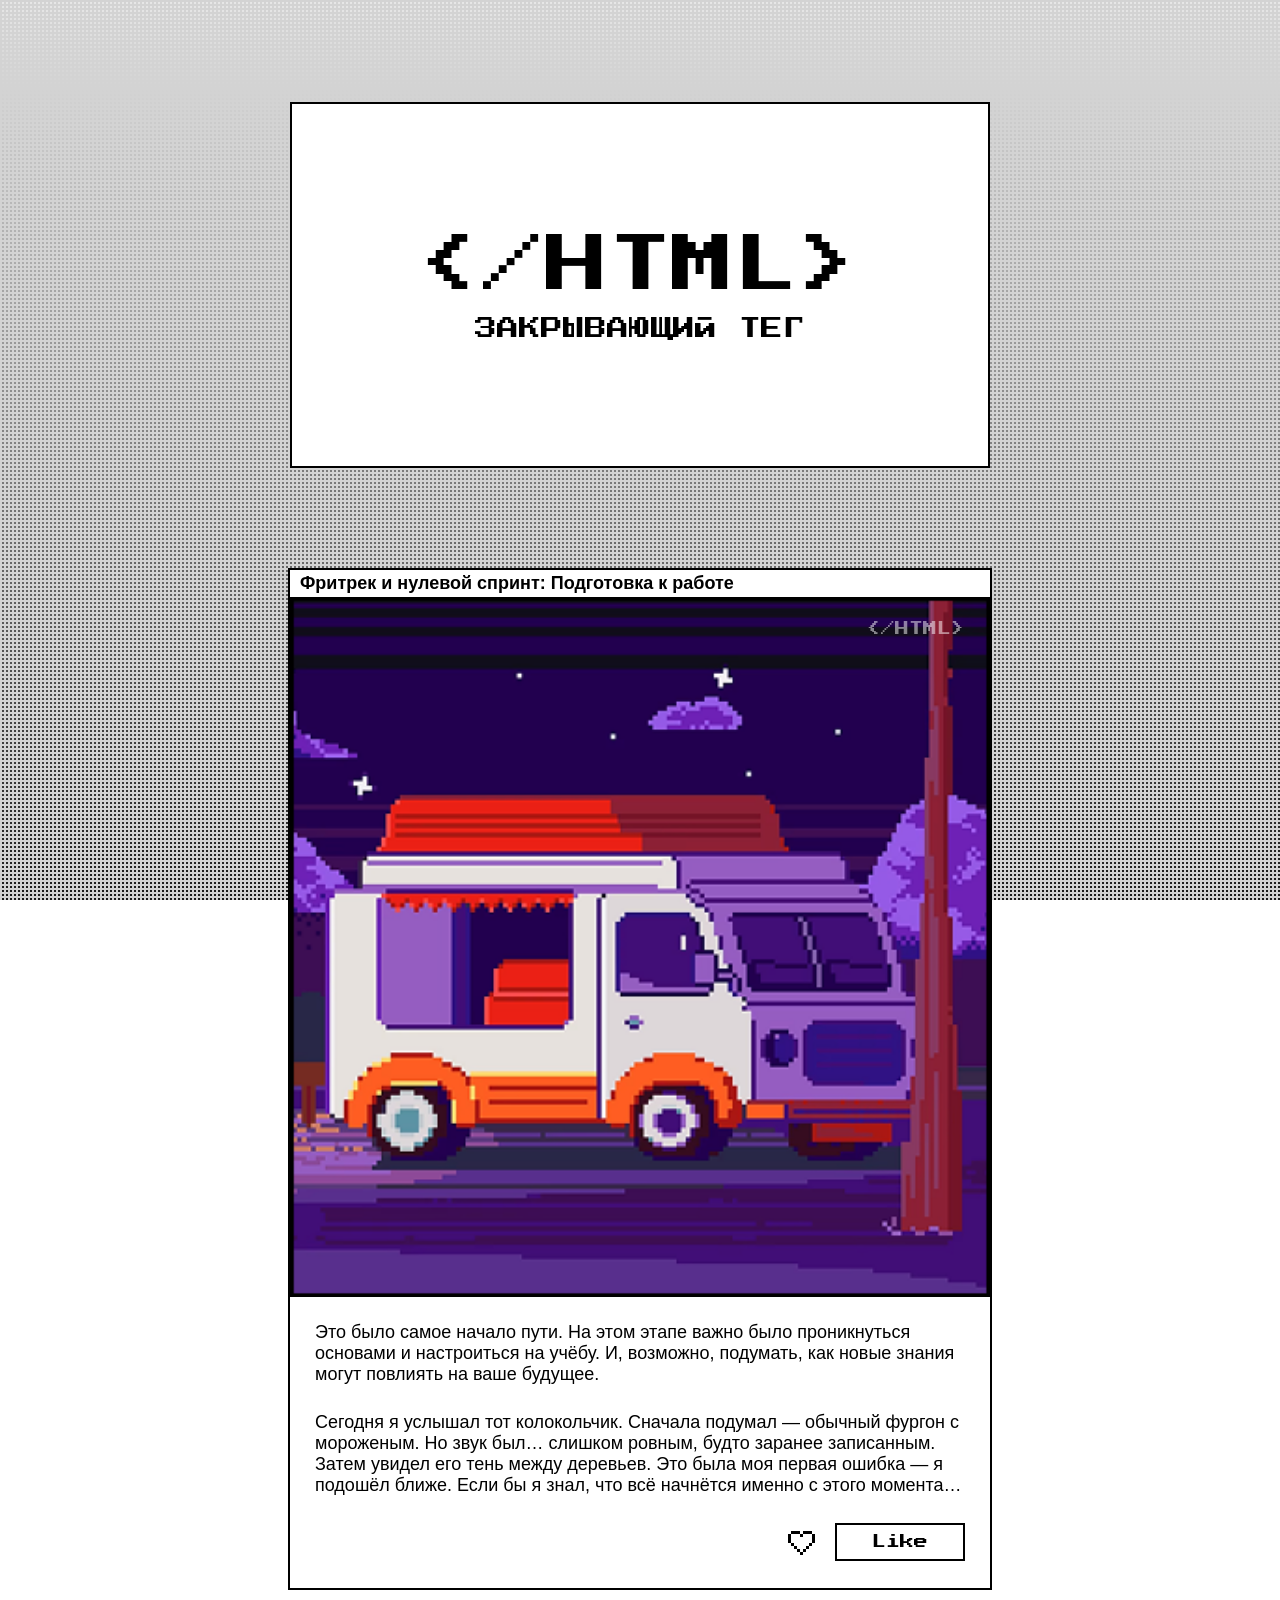
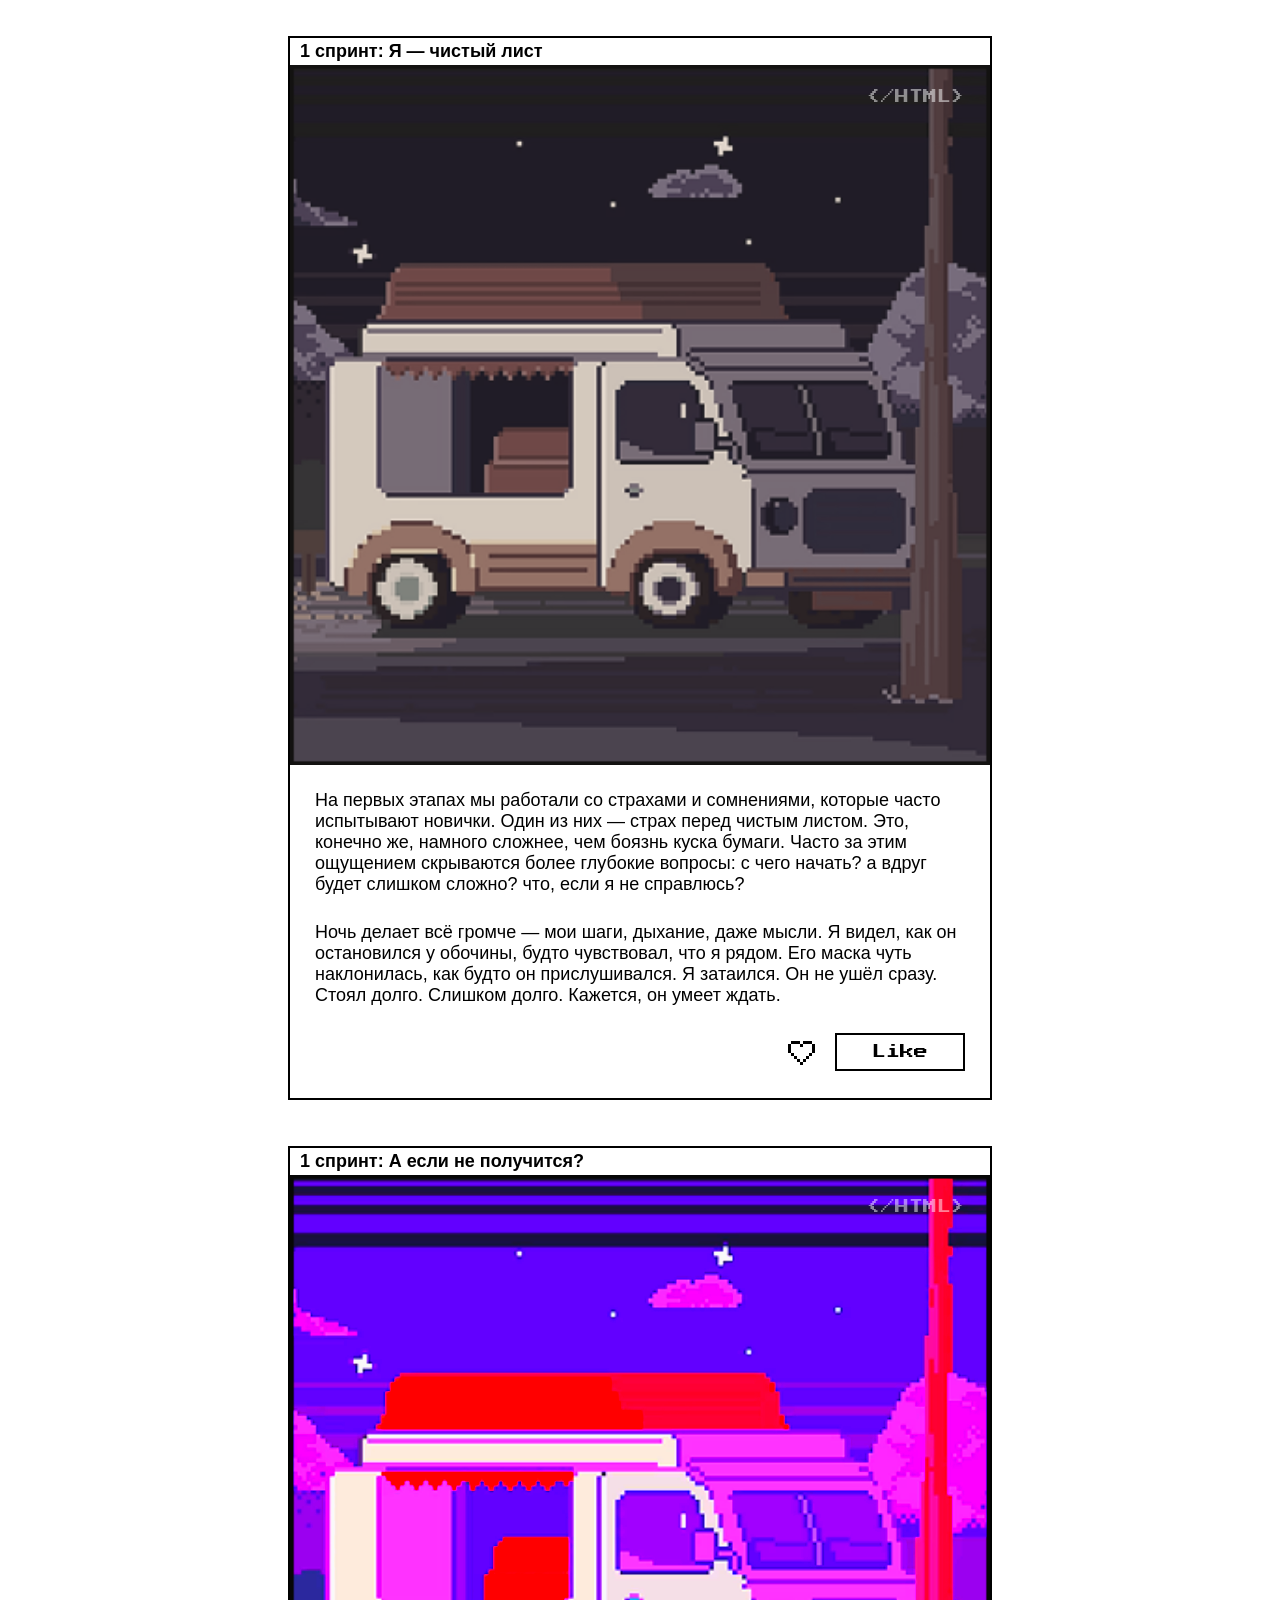
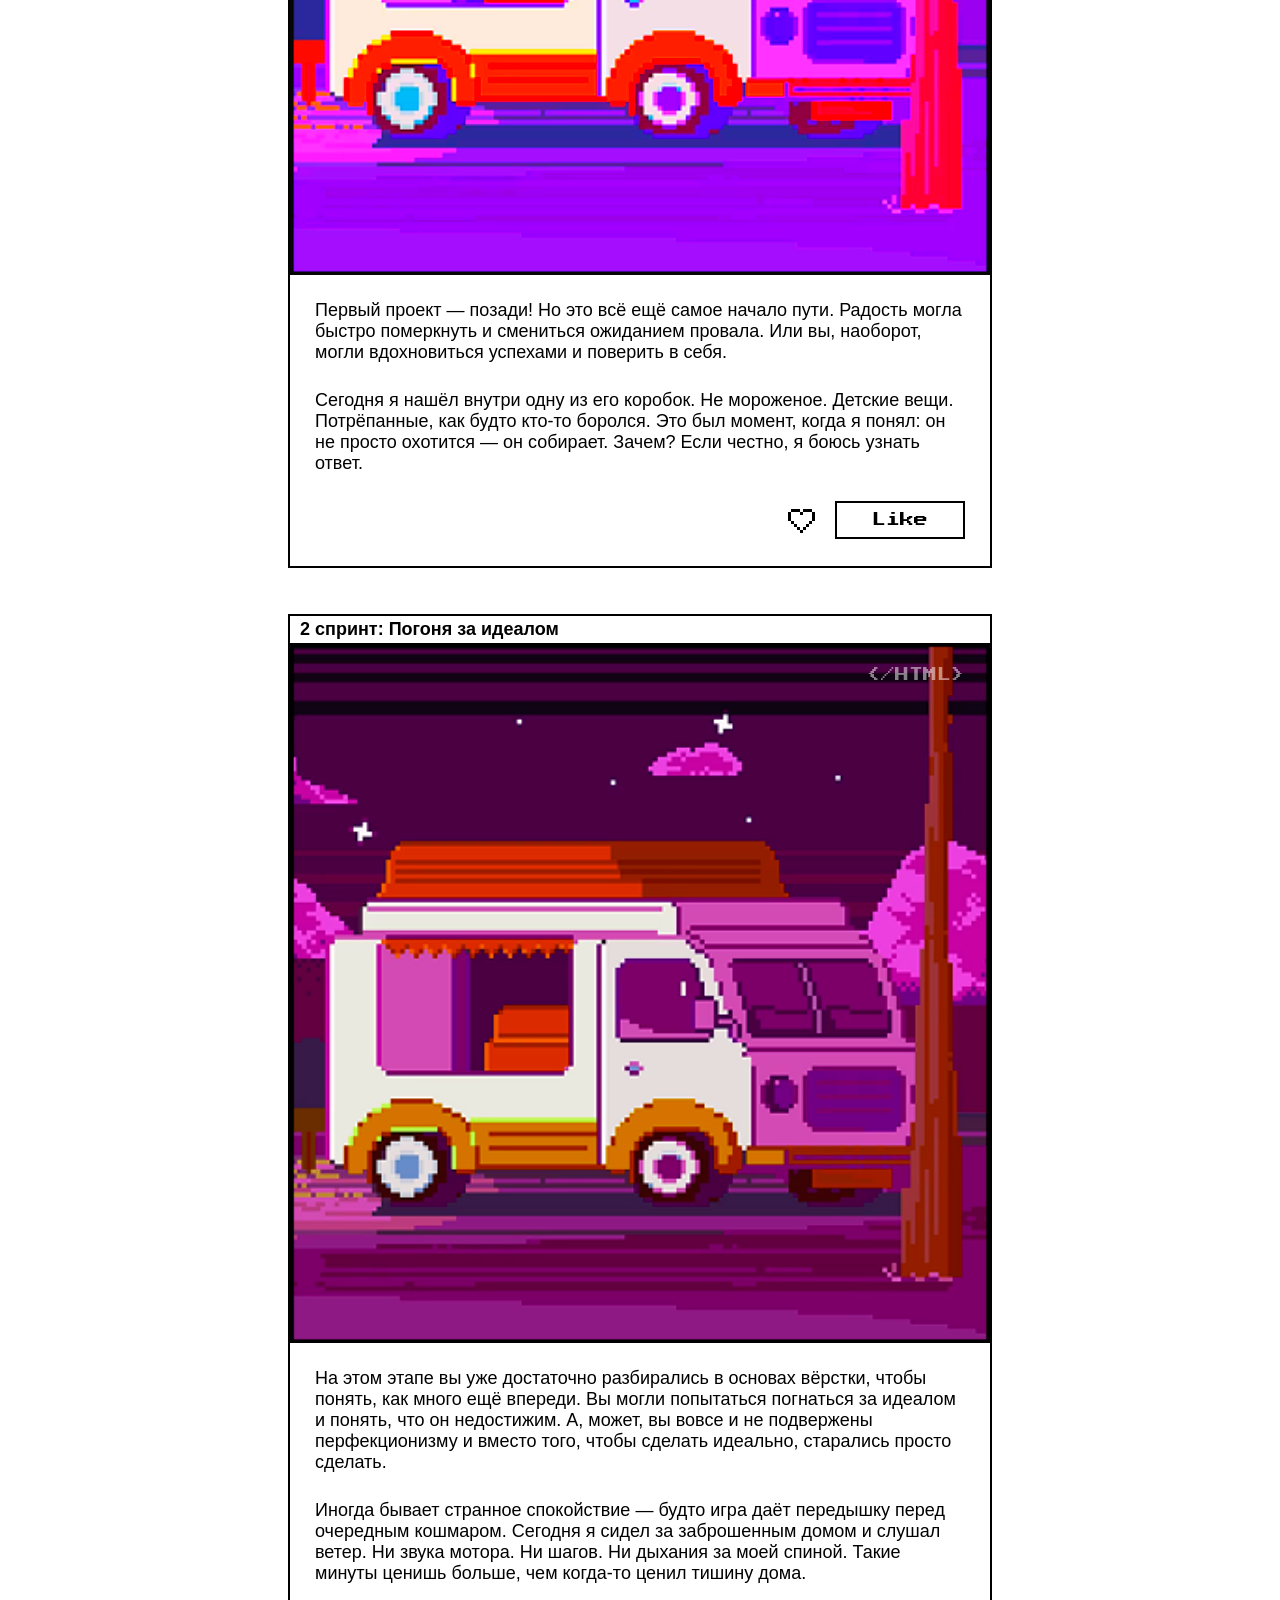
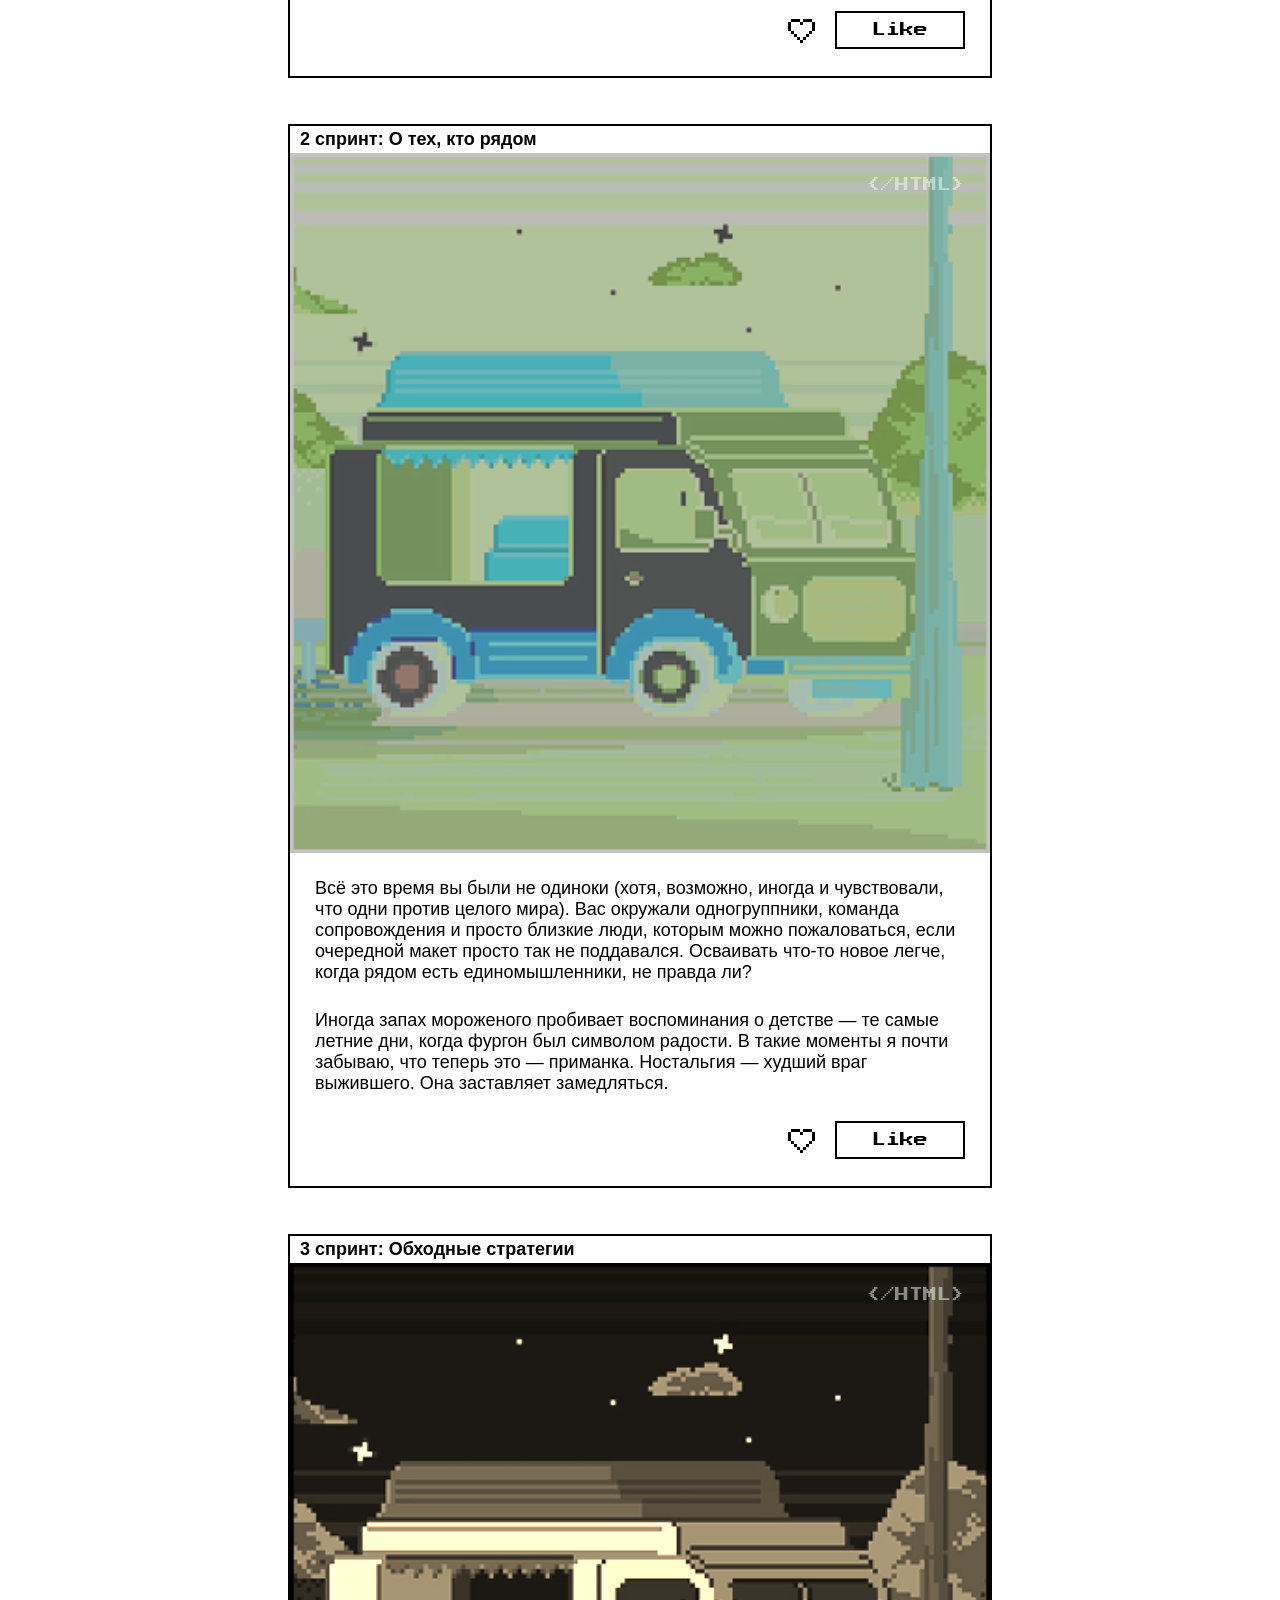
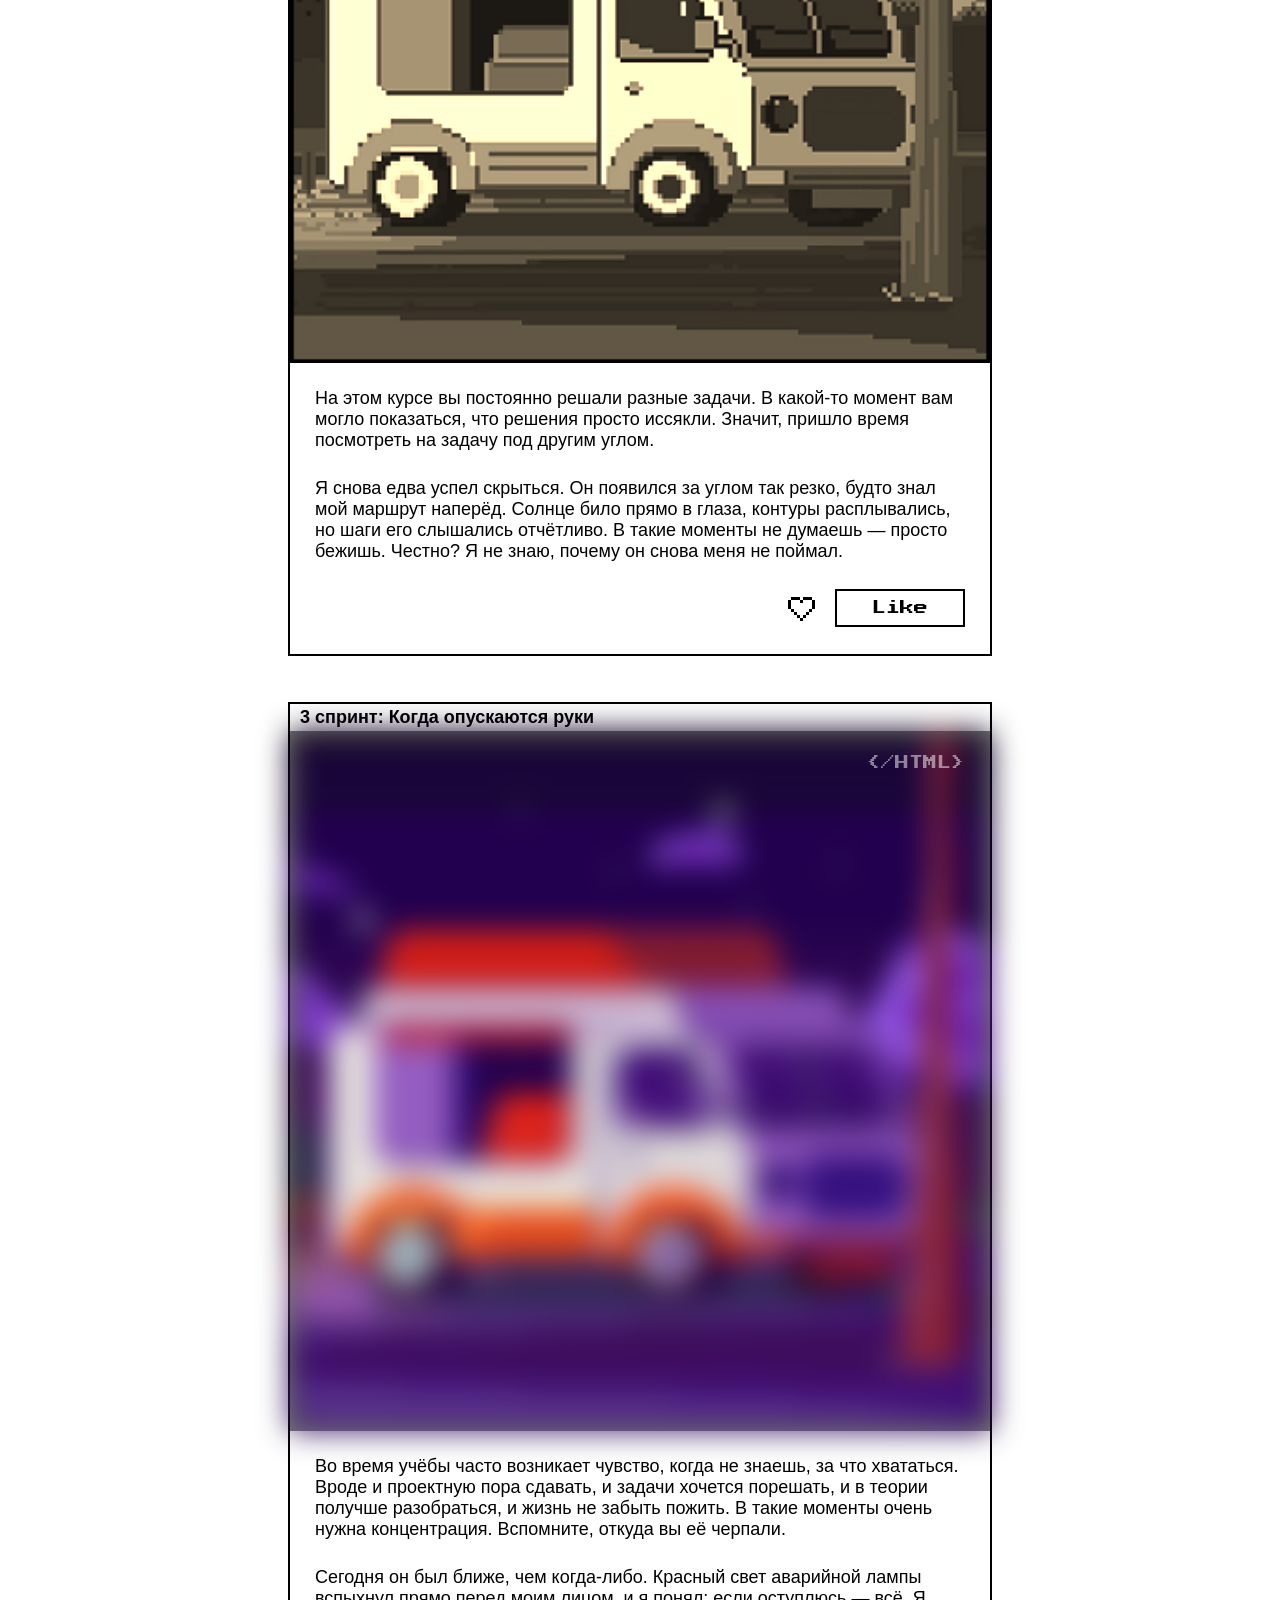
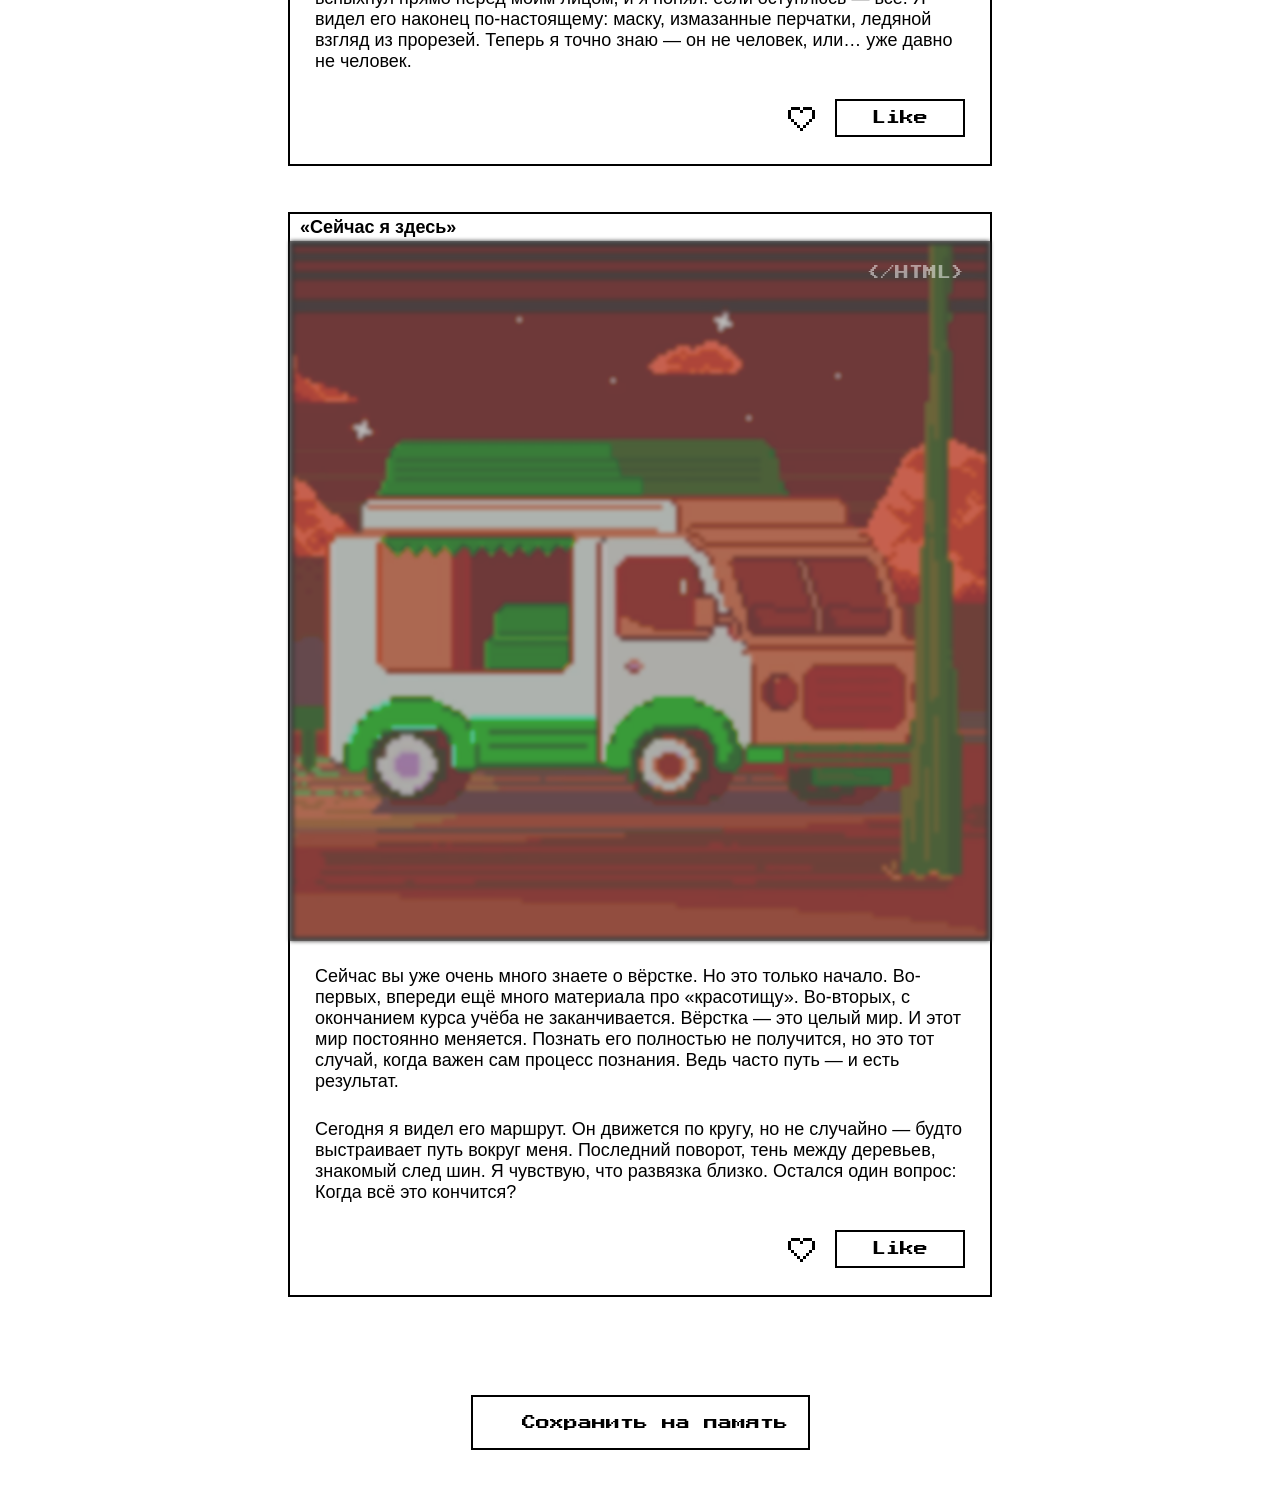
==== commit 14bf4955: "commit3" ====
--- a/index.html
+++ b/index.html
@@ -318,7 +318,7 @@
           </div>
         </div>
       </section>
-      <button class="dialog-button animated-button" type="button" onclick="window['dialog-floppy'].showModal();" aria-controls="dialog-floppy">
+      <button class="save-button">
         <svg class="floppy-svg" viewBox="0 0 44 44">
           <use href="./svg/floppy.svg#floppy" />
         </svg>
@@ -335,9 +335,11 @@
           <span class="dialog-text">Вставьте дискету, чтобы продолжить</span>
         </div>
         <div class="ok__dialog-button">
-            <button class="animated-button" type="button" onclick="window['dialog-floppy'].close();">
+          <form method="dialog">
+            <button class="animated-button" type="submit">
               <span class="button__text ok">OK</span>
             </button>
+          </form>
         </div>
       </div>
     </dialog>
--- a/styles/style.css
+++ b/styles/style.css
@@ -216,8 +216,7 @@
   justify-content: center;
   border: 2px solid transparent;
   background: none;
-  transition: outline 0.3s ease;
-  transition: border-color 0.3s ease;
+  transition: outline 0.3s ease, border-color 0.3s ease;
   padding: 0px;
 }
 
@@ -309,3 +308,58 @@
     max-inline-size: 198px;
   }
 }
+
+.save-button {
+  display: flex;
+  align-items: center;
+  justify-content: center;
+  gap: 8px;
+  background-color: var(--background-color);
+  border: 2px solid var(--accent-color);
+  cursor: pointer;
+  position: relative;
+  overflow: hidden;
+  padding: 15px 20px;
+  margin: 50px auto;
+  font-family: var(--accent-font);
+  font-size: 14px;
+}
+
+.save-button::before {
+  content: "";
+  position: absolute;
+  top: 0;
+  left: 0;
+  width: 100%;
+  height: 100%;
+  background-color: var(--accent-color);
+  transition: transform 0.5s ease-in-out;
+  transform: translateX(-100%);
+}
+
+.save-button:hover::before {
+  transform: translateX(0);
+}
+
+.save-button:focus {
+  outline: none;
+}
+
+.save-button:focus-visible {
+  box-shadow: 2px 2px var(--accent-color);
+  transition: box-shadow 0.3s ease;
+}
+
+.save-button .button__text {
+  position: relative;
+  z-index: 1;
+  color: var(--background-color);
+  mix-blend-mode: difference;
+}
+
+.save-button svg {
+  position: relative;
+  z-index: 1;
+  width: 21px;
+  height: 21px;
+}
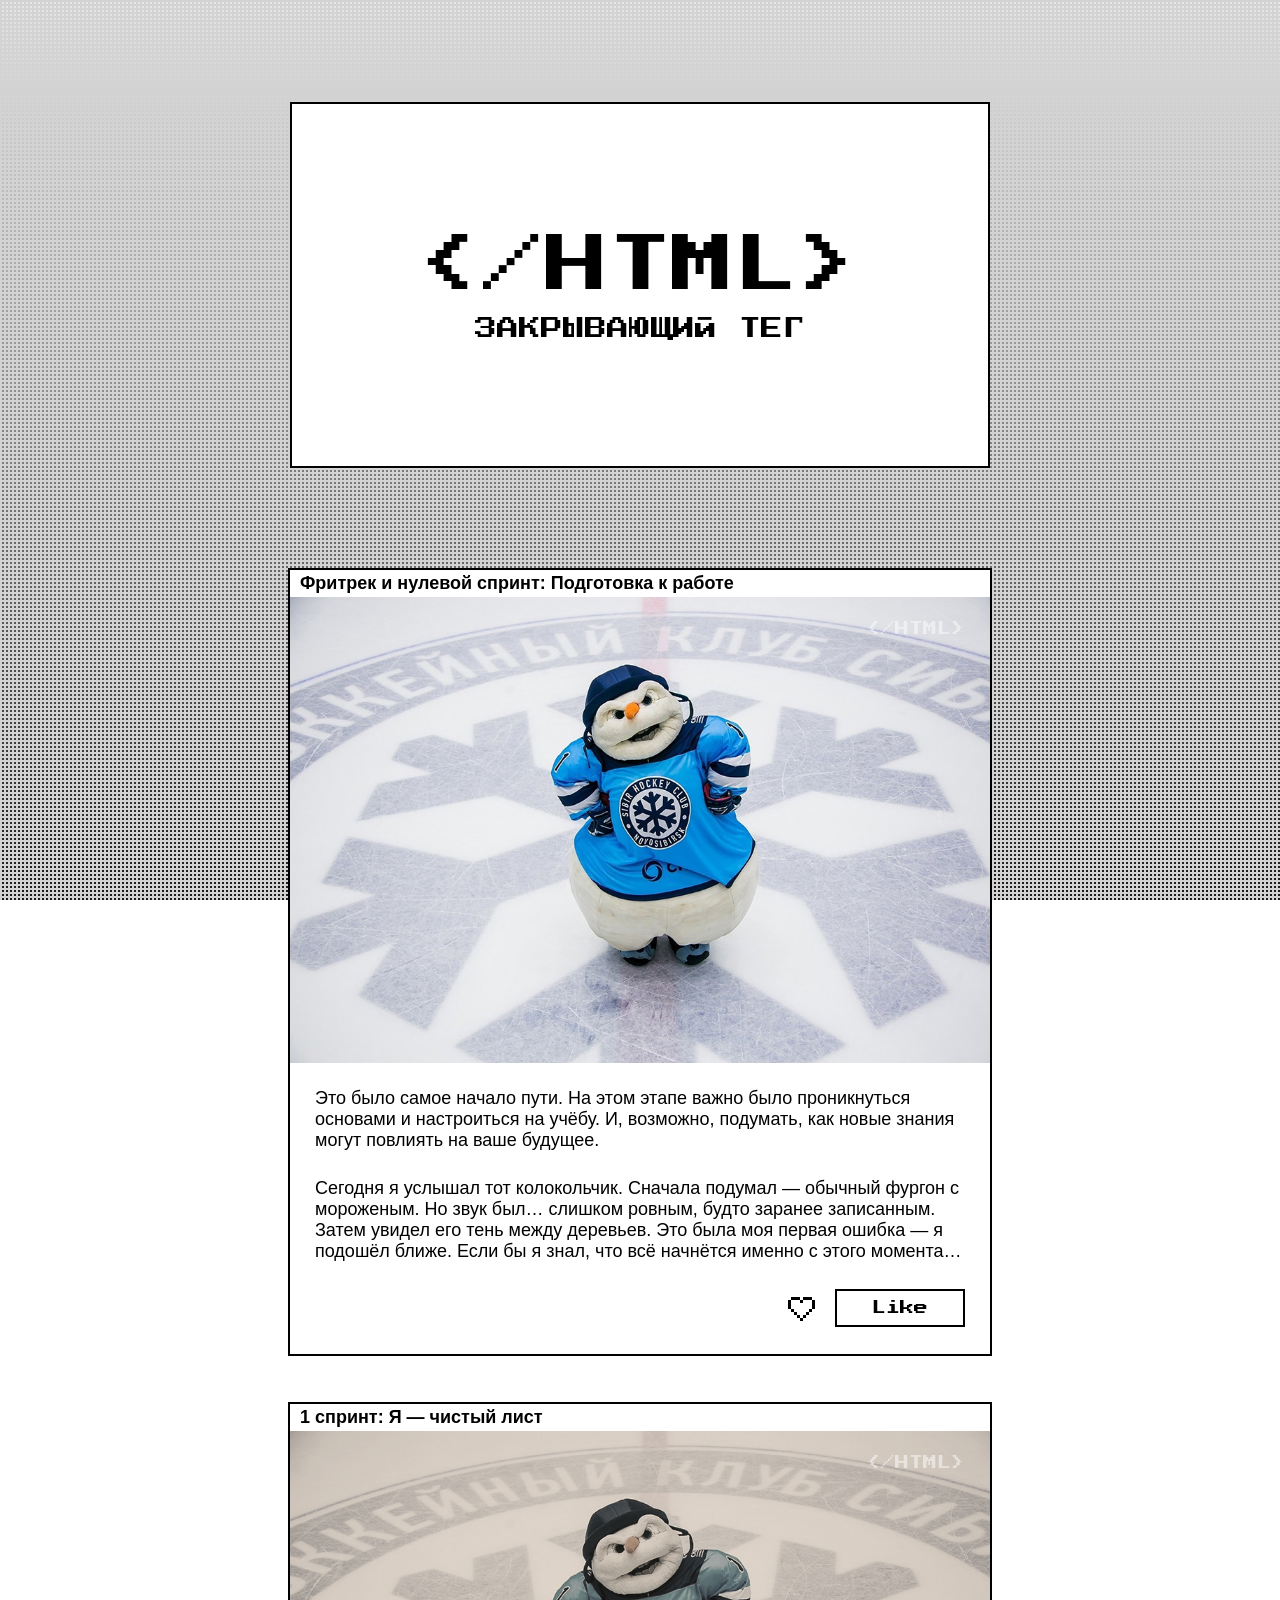
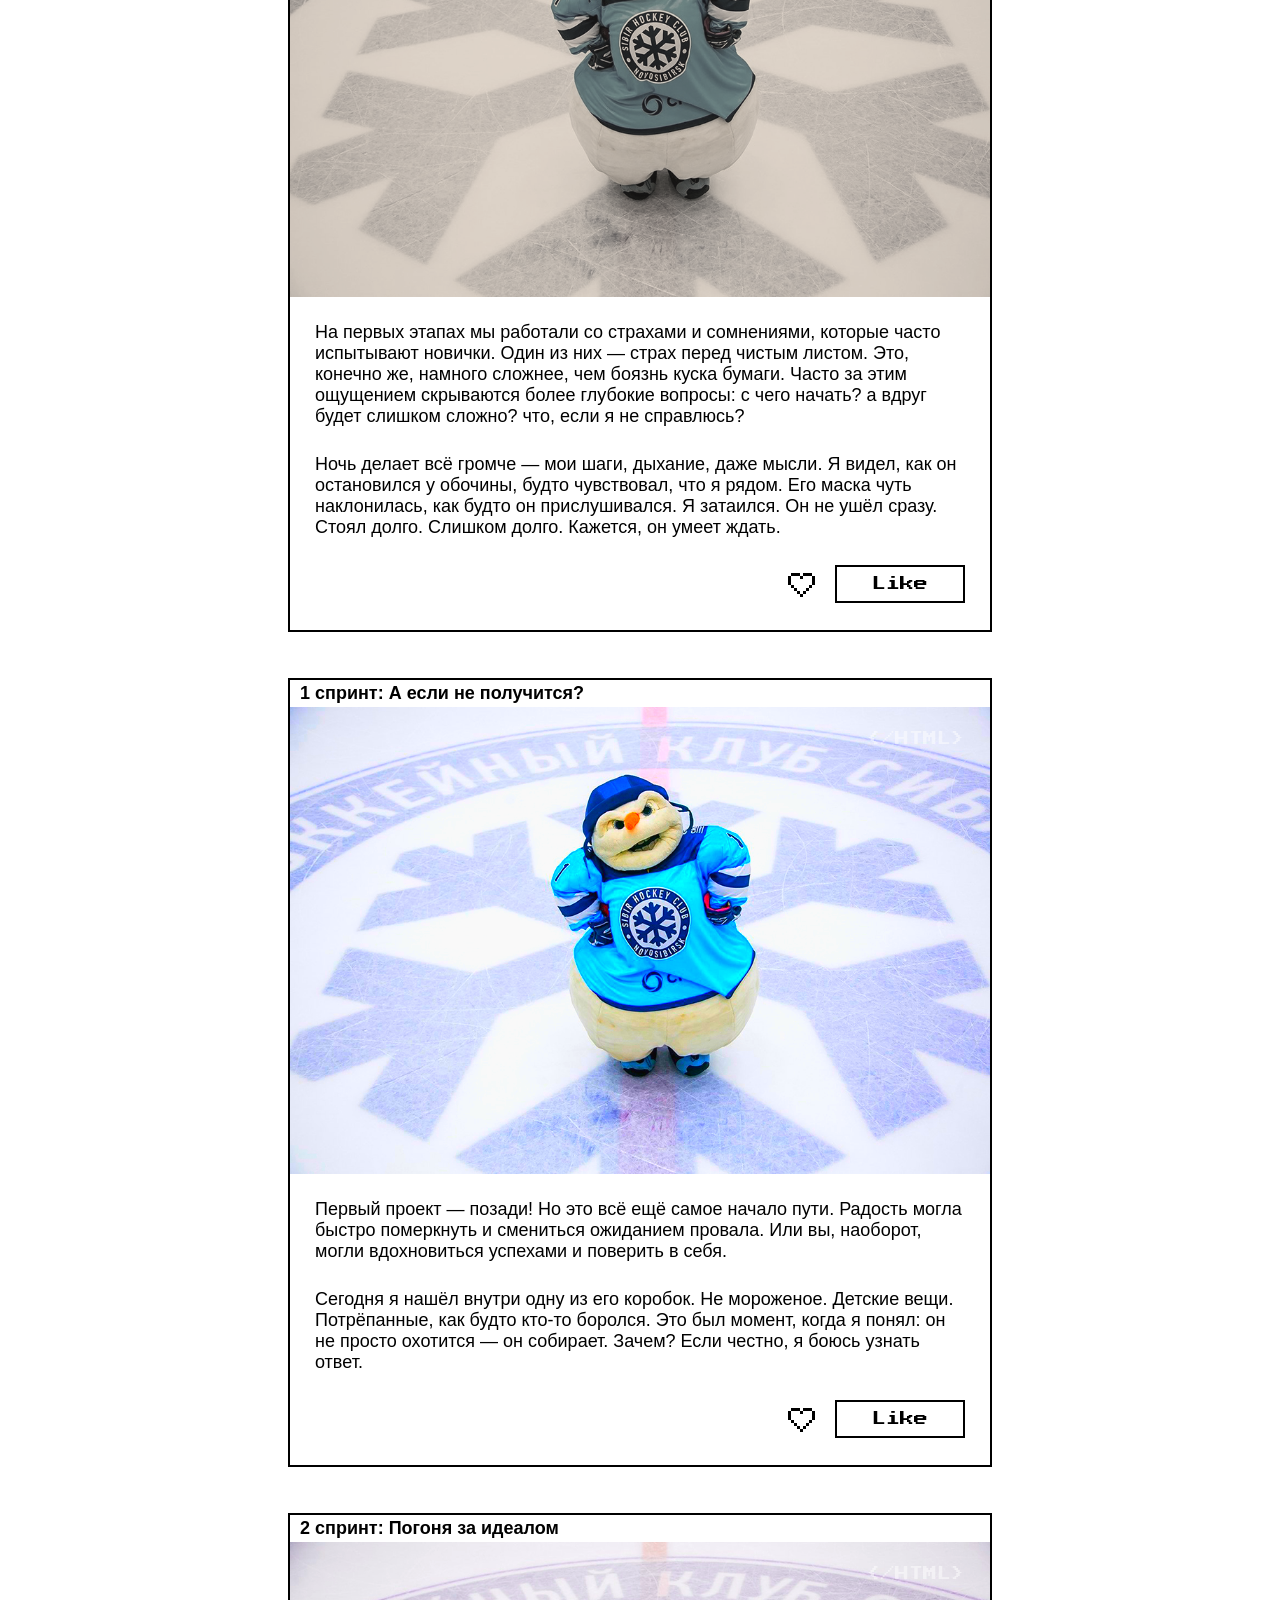
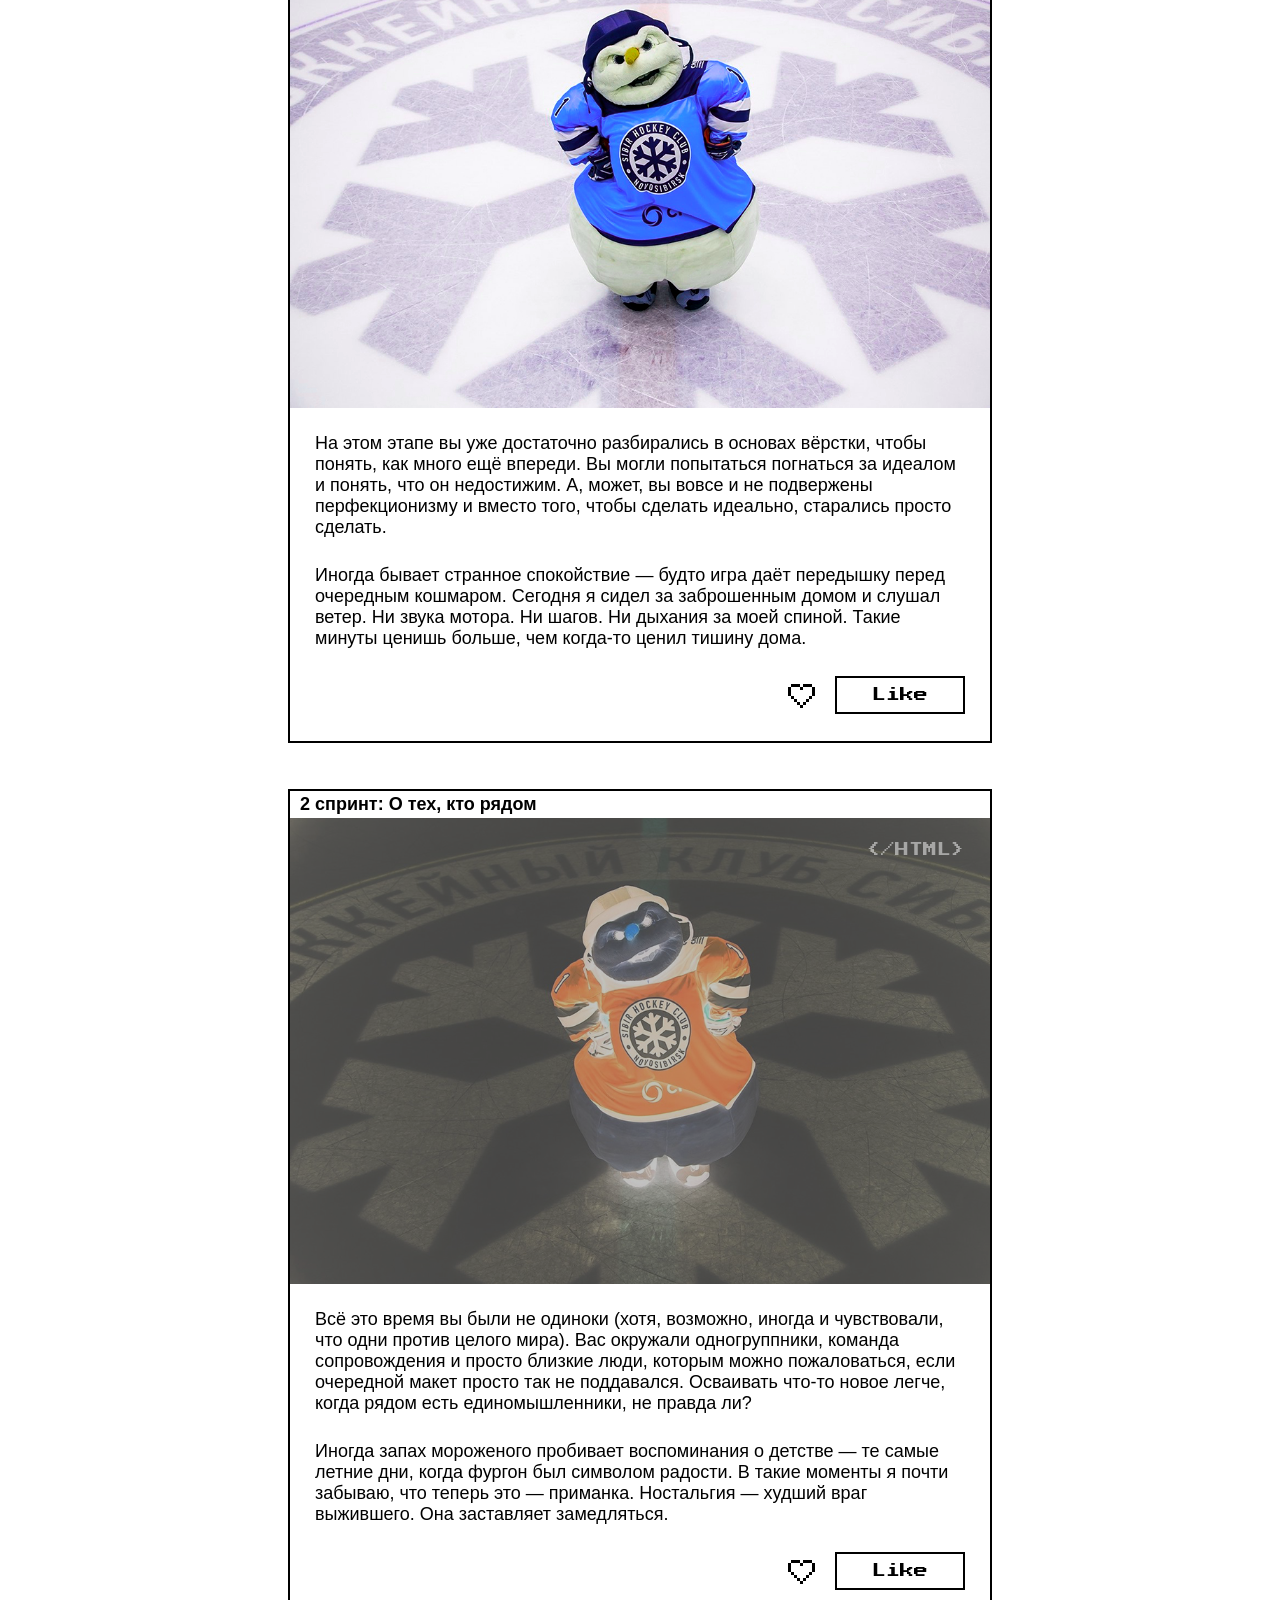
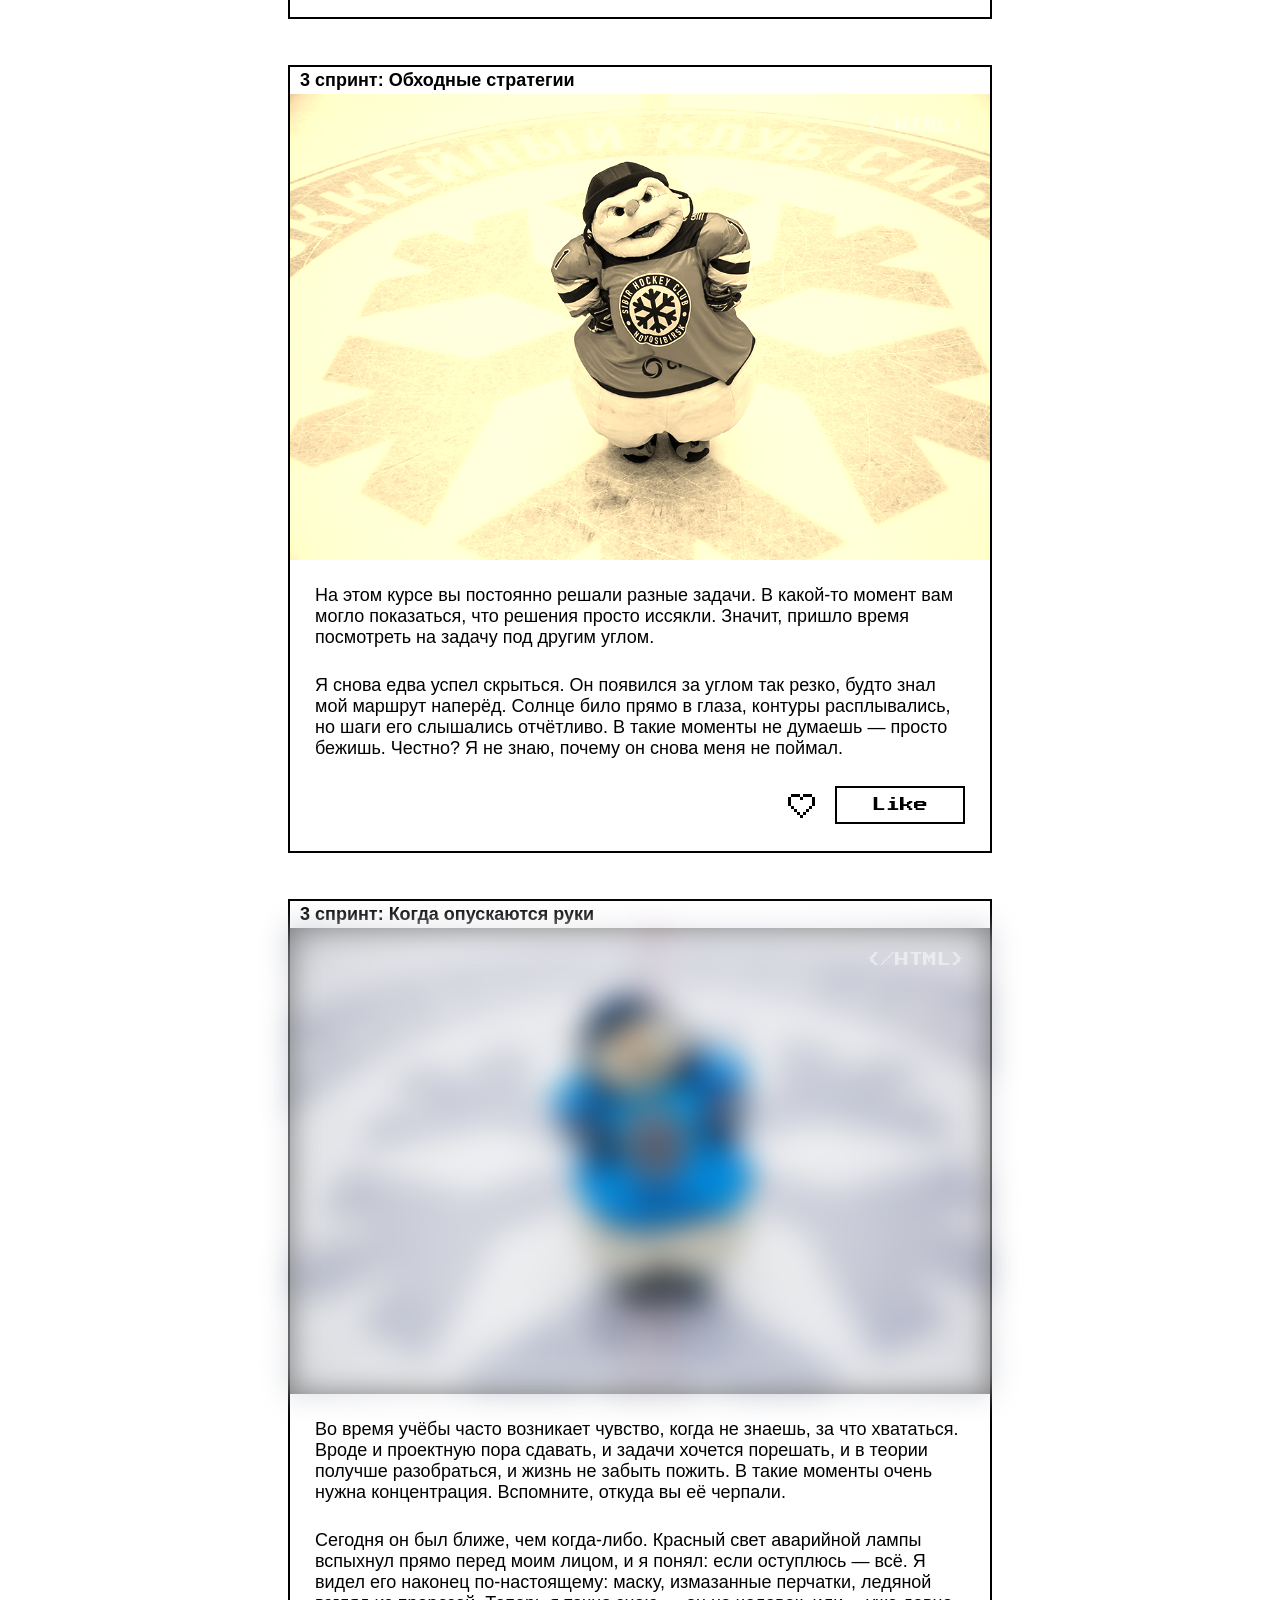
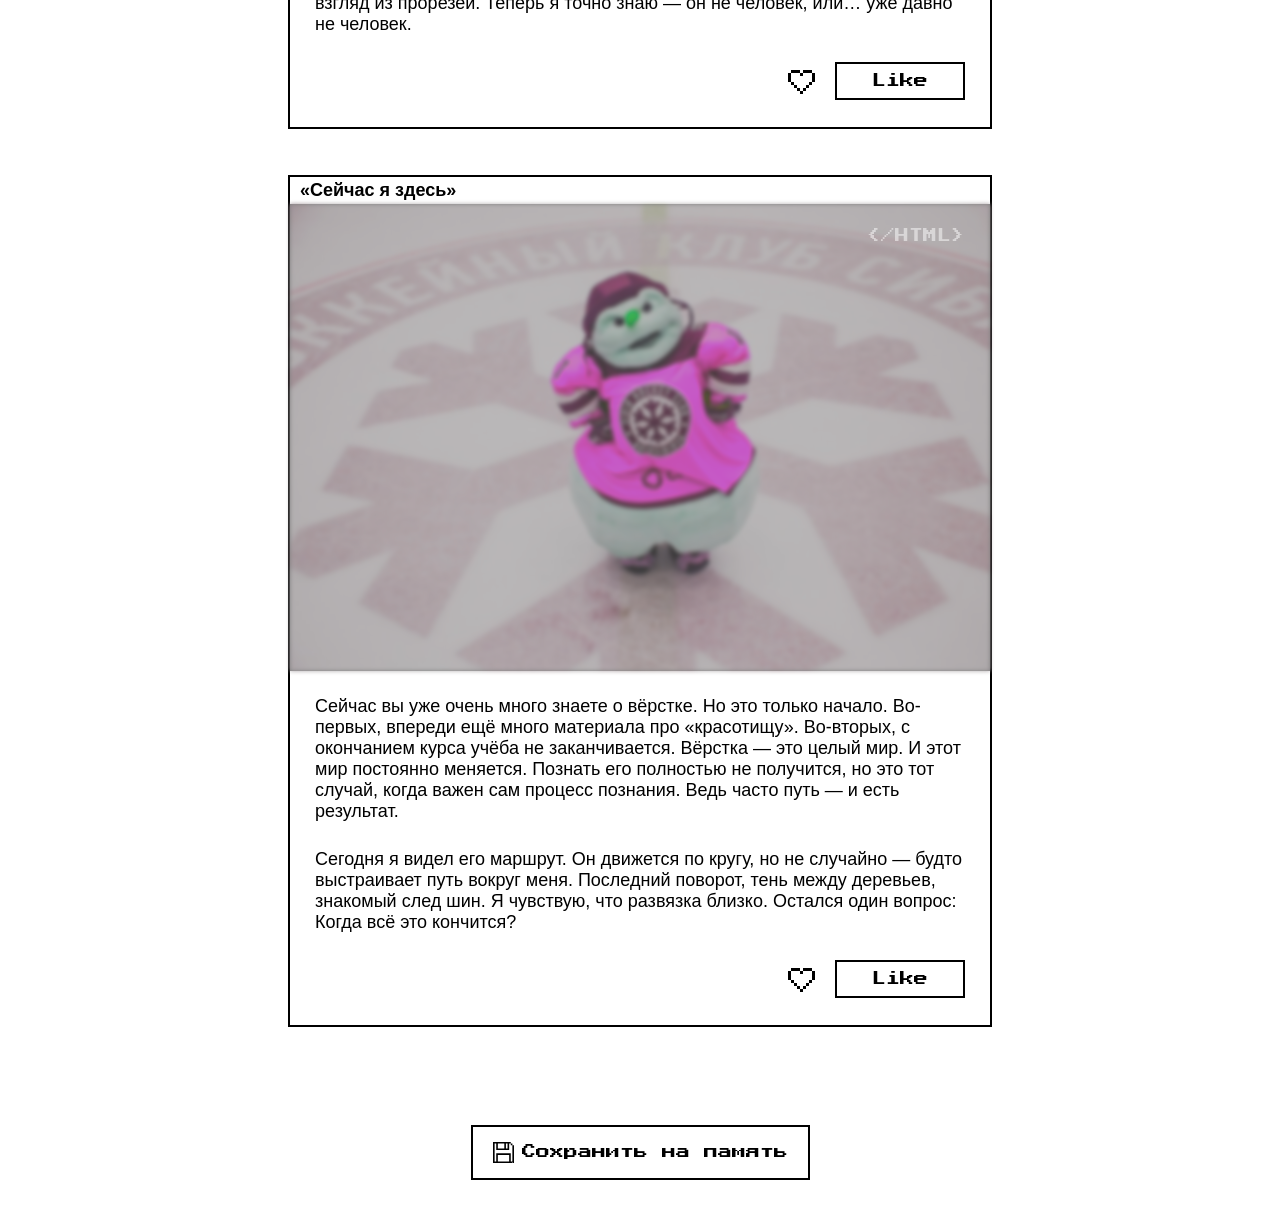
==== commit 3b868a1d: "6 commit" ====
--- a/index.html
+++ b/index.html
@@ -25,7 +25,7 @@
         </h2>
         <div class="card-image">
           <span class="card-label">&lt;/HTML&gt;</span>
-          <img class="section__card-image" src="./images/bus.png" alt="zero_picture" loading="lazy" />
+          <img class="section__card-image" src="./images/sneg.png" alt="zero_picture" loading="lazy" />
         </div>
         <div class="card-text">
           <p class="section__card-paragraph">
@@ -62,7 +62,7 @@
         </h2>
         <div class="card-image">
           <span class="card-label">&lt;/HTML&gt;</span>
-          <img class="section__card-image first-picture" src="./images/bus.png" alt="zero_picture" loading="lazy" />
+          <img class="section__card-image first-picture" src="./images/sneg.png" alt="zero_picture" loading="lazy" />
         </div>
         <div class="card-text">
           <p class="section__card-paragraph">
@@ -100,7 +100,7 @@
         </h2>
         <div class="card-image">
           <span class="card-label">&lt;/HTML&gt;</span>
-          <img class="section__card-image second-picture" src="./images/bus.png" alt="zero_picture" loading="lazy" />
+          <img class="section__card-image second-picture" src="./images/sneg.png" alt="zero_picture" loading="lazy" />
         </div>
         <div class="card-text">
           <p class="section__card-paragraph">
@@ -136,7 +136,7 @@
         </h2>
         <div class="card-image">
           <span class="card-label">&lt;/HTML&gt;</span>
-          <img class="section__card-image third-picture" src="./images/bus.png" alt="zero_picture" loading="lazy" />
+          <img class="section__card-image third-picture" src="./images/sneg.png" alt="zero_picture" loading="lazy" />
         </div>
         <div class="card-text">
           <p class="section__card-paragraph">
@@ -173,7 +173,7 @@
         </h2>
         <div class="card-image">
           <span class="card-label">&lt;/HTML&gt;</span>
-          <img class="section__card-image fourth-picture" src="./images/bus.png" alt="zero_picture" loading="lazy" />
+          <img class="section__card-image fourth-picture" src="./images/sneg.png" alt="zero_picture" loading="lazy" />
         </div>
         <div class="card-text">
           <p class="section__card-paragraph">
@@ -211,7 +211,7 @@
         </h2>
         <div class="card-image">
           <span class="card-label">&lt;/HTML&gt;</span>
-          <img class="section__card-image fifth-picture" src="./images/bus.png" alt="zero_picture" loading="lazy" />
+          <img class="section__card-image fifth-picture" src="./images/sneg.png" alt="zero_picture" loading="lazy" />
         </div>
         <div class="card-text">
           <p class="section__card-paragraph">
@@ -249,7 +249,7 @@
         </h2>
         <div class="card-image">
           <span class="card-label">&lt;/HTML&gt;</span>
-          <img class="section__card-image sixth-picture" src="./images/bus.png" alt="zero_picture" loading="lazy" />
+          <img class="section__card-image sixth-picture" src="./images/sneg.png" alt="zero_picture" loading="lazy" />
         </div>
         <div class="card-text">
           <p class="section__card-paragraph">
@@ -287,7 +287,7 @@
         </h2>
         <div class="card-image">
           <span class="card-label">&lt;/HTML&gt;</span>
-          <img class="section__card-image seventh-picture" src="./images/bus.png" alt="zero_picture" loading="lazy" />
+          <img class="section__card-image seventh-picture" src="./images/sneg.png" alt="zero_picture" loading="lazy" />
         </div>
         <div class="card-text">
           <p class="section__card-paragraph">
@@ -319,8 +319,8 @@
         </div>
       </section>
       <button class="save-button">
-        <svg class="floppy-svg" viewBox="0 0 44 44">
-          <use href="./svg/floppy.svg#floppy" />
+        <svg class="floppy-svg" xmlns="http://www.w3.org/2000/svg" viewBox="0 0 39 39" width="21" height="21">
+          <path fill="currentColor" d="M0 0h3v3H0zM0 3h3v3H0zM0 6h3v3H0zM0 9h3v3H0zM0 12h3v3H0zM0 15h3v3H0zM0 18h3v3H0zM0 21h3v3H0zM0 24h3v3H0zM0 27h3v3H0zM0 30h3v3H0zM0 33h3v3H0zM0 36h3v3H0zM33 0v3h-3V0zM30 0v3h-3V0zM27 0v3h-3V0zM24 0v3h-3V0zM21 0v3h-3V0zM18 0v3h-3V0zM15 0v3h-3V0zM12 0v3H9V0zM9 0v3H6V0zM6 0v3H3V0zM36 3v3h-3V3zM9 6v3H6V6zM9 3v3H6V3zM9 9v3H6V9zM30 6v3h-3V6zM30 3v3h-3V3zM30 9v3h-3V9zM24 6v3h-3V6zM24 3v3h-3V3zM24 9v3h-3V9zM30 12v3h-3v-3zM27 12v3h-3v-3zM24 12v3h-3v-3zM21 12v3h-3v-3zM18 12v3h-3v-3zM15 12v3h-3v-3zM12 12v3H9v-3zM9 12v3H6v-3zM33 21v3h-3v-3zM30 21v3h-3v-3zM27 21v3h-3v-3zM24 21v3h-3v-3zM21 21v3h-3v-3zM18 21v3h-3v-3zM15 21v3h-3v-3zM12 21v3H9v-3zM9 21v3H6v-3zM33 24v3h-3v-3zM9 24v3H6v-3zM33 27v3h-3v-3zM9 27v3H6v-3zM33 30v3h-3v-3zM9 30v3H6v-3zM9 33v3H6v-3zM33 33v3h-3v-3zM36 36v3h-3v-3zM33 36v3h-3v-3zM30 36v3h-3v-3zM27 36v3h-3v-3zM24 36v3h-3v-3zM21 36v3h-3v-3zM18 36v3h-3v-3zM15 36v3h-3v-3zM12 36v3H9v-3zM9 36v3H6v-3zM6 36v3H3v-3zM39 39h-3v-3h3zM39 36h-3v-3h3zM39 33h-3v-3h3zM39 30h-3v-3h3zM39 27h-3v-3h3zM39 24h-3v-3h3zM39 21h-3v-3h3zM39 18h-3v-3h3zM39 15h-3v-3h3zM39 12h-3V9h3zM39 9h-3V6h3z"/>
         </svg>
         <span class="button__text">Сохранить на память</span>
       </button>
@@ -336,7 +336,7 @@
         </div>
         <div class="ok__dialog-button">
           <form method="dialog">
-            <button class="animated-button" type="submit">
+            <button class="animated-button" type="submit" id="ok-button">
               <span class="button__text ok">OK</span>
             </button>
           </form>
--- a/styles/style.css
+++ b/styles/style.css
@@ -195,7 +195,7 @@
 
 .floppy-svg {
   mix-blend-mode: difference;
-  fill: white;
+  color: white;
   inline-size: 21px;
   block-size: 21px;
   z-index: 1;
@@ -228,14 +228,6 @@
   border: 2px solid var(--accent-color);
 }
 
-.dialog-button {
-  width: 335px;
-  height: 55px;
-  gap: 8px;
-  margin-bottom: 100px;
-  flex-wrap: wrap;
-  z-index: 0;
-}
 
 dialog::backdrop {
   background-color: rgb(0 0 0 / 0.75);
